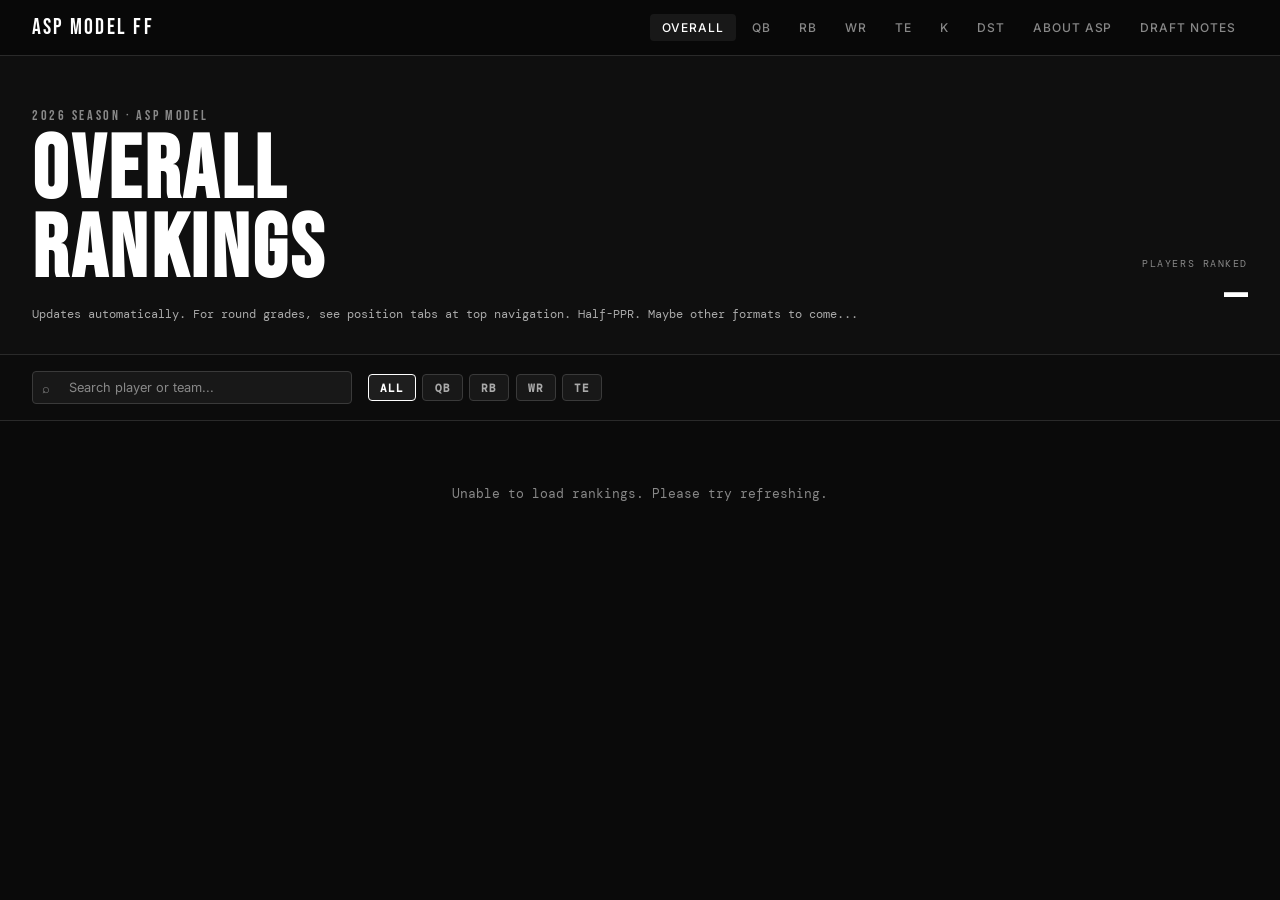
==== index.html @ c2175078 "Update index.html" ====
<!DOCTYPE html>
<html lang="en">
<head>
<meta charset="UTF-8">
<meta name="viewport" content="width=device-width, initial-scale=1.0">
<title>Overall Rankings - ASP Model FF</title>
<link href="https://fonts.googleapis.com/css2?family=Bebas+Neue&family=DM+Mono:wght@400;500&family=Inter:wght@300;400;500;600&display=swap" rel="stylesheet">
<style>
  :root {
    --bg: #0a0a0a; --surface: #181818; --border: #2a2a2a; --border-bright: #3a3a3a;
    --text: #f0f0f0; --muted: #888888; --accent: #ffffff; --accent-dim: #cccccc;
    --rank-col: #141414; --row-hover: #181818; --header-bg: #111111;
  }
  * { margin: 0; padding: 0; box-sizing: border-box; }
  body { background: var(--bg); color: var(--text); font-family: 'Inter', sans-serif; min-height: 100vh; }
  nav { display: flex; align-items: center; justify-content: space-between; padding: 0 2rem; height: 56px; border-bottom: 1px solid var(--border); background: #080808; position: sticky; top: 0; z-index: 100; }
  .nav-brand { font-family: 'Bebas Neue', sans-serif; font-size: 1.4rem; letter-spacing: 0.1em; color: var(--accent); text-decoration: none; }
  .nav-links { display: flex; gap: 0.25rem; }
  .nav-links a { color: var(--muted); text-decoration: none; font-size: 0.75rem; font-weight: 500; letter-spacing: 0.08em; text-transform: uppercase; padding: 0.4rem 0.75rem; border-radius: 4px; transition: color 0.15s, background 0.15s; }
  .nav-links a:hover { color: var(--text); background: var(--surface); }
  .nav-links a.active { color: var(--accent); background: var(--surface); }
  .hero { padding: 3rem 2rem 2rem; border-bottom: 1px solid var(--border); display: flex; align-items: flex-end; justify-content: space-between; gap: 2rem; background: #0f0f0f; }
  .pos-badge { display: inline-block; font-family: 'Bebas Neue', sans-serif; font-size: 0.85rem; letter-spacing: 0.2em; color: var(--muted); margin-bottom: 0.5rem; }
  .hero h1 { font-family: 'Bebas Neue', sans-serif; font-size: clamp(3rem, 8vw, 5.5rem); letter-spacing: 0.04em; line-height: 0.9; color: var(--accent); }
  .hero-meta { font-size: 0.75rem; color: #aaaaaa; margin-top: 1rem; font-family: 'DM Mono', monospace; }
  .hero-right { text-align: right; }
  .asp-label { font-size: 0.65rem; letter-spacing: 0.15em; text-transform: uppercase; color: var(--muted); font-family: 'DM Mono', monospace; margin-bottom: 0.25rem; }
  .player-count { font-family: 'Bebas Neue', sans-serif; font-size: 3rem; color: var(--accent); line-height: 1; }
  .controls { padding: 1rem 2rem; border-bottom: 1px solid var(--border); display: flex; gap: 1rem; align-items: center; flex-wrap: wrap; background: #0c0c0c; }
  .search-wrap { position: relative; flex: 1; max-width: 320px; }
  .search-wrap input { width: 100%; background: var(--surface); border: 1px solid var(--border-bright); color: var(--text); padding: 0.5rem 0.75rem 0.5rem 2.25rem; border-radius: 4px; font-family: 'Inter', sans-serif; font-size: 0.8rem; outline: none; transition: border-color 0.15s; }
  .search-wrap input:focus { border-color: #666; }
  .search-wrap input::placeholder { color: var(--muted); }
  .search-icon { position: absolute; left: 0.65rem; top: 50%; transform: translateY(-50%); color: var(--muted); font-size: 0.8rem; }
  .pos-filters { display: flex; gap: 0.4rem; flex-wrap: wrap; }
  .pos-btn { background: var(--surface); border: 1px solid var(--border-bright); color: #aaa; padding: 0.35rem 0.7rem; border-radius: 4px; font-size: 0.7rem; font-weight: 600; letter-spacing: 0.08em; cursor: pointer; transition: all 0.15s; font-family: 'DM Mono', monospace; }
  .pos-btn:hover { color: var(--text); border-color: #666; }
  .pos-btn.active { color: var(--accent); border-color: var(--accent); background: #1e1e1e; }
  .last-updated { font-family: 'DM Mono', monospace; font-size: 0.7rem; color: var(--muted); margin-left: auto; }
  .table-wrap { overflow-x: auto; padding: 0 2rem 4rem; }
  table { width: 100%; border-collapse: collapse; margin-top: 1.5rem; font-size: 0.85rem; }
  thead tr { background: var(--header-bg); border-bottom: 1px solid var(--border-bright); }
  th { padding: 0.65rem 1rem; text-align: left; font-size: 0.65rem; font-weight: 600; letter-spacing: 0.12em; text-transform: uppercase; color: #999; white-space: nowrap; }
  th.sortable { cursor: pointer; user-select: none; transition: color 0.15s; }
  th.sortable:hover { color: var(--text); }
  th.sorted { color: var(--accent); }
  th:first-child { width: 56px; text-align: center; }
  tbody tr { border-bottom: 1px solid var(--border); transition: background 0.1s; animation: fadeIn 0.3s ease both; }
  tbody tr:hover { background: var(--row-hover); }
  tbody tr:nth-child(5n) { border-bottom: 1px solid var(--border-bright); }
  @keyframes fadeIn { from { opacity: 0; transform: translateY(4px); } to { opacity: 1; transform: translateY(0); } }
  td { padding: 0.75rem 1rem; color: var(--text); white-space: nowrap; }
  td:first-child { text-align: center; font-family: 'DM Mono', monospace; font-size: 0.75rem; color: #888; background: var(--rank-col); border-right: 1px solid var(--border); width: 56px; }
  .rank-1 td:first-child { color: #ffd700 !important; }
  .rank-2 td:first-child { color: #c0c0c0 !important; }
  .rank-3 td:first-child { color: #cd7f32 !important; }
  .player-name { font-weight: 500; color: var(--accent); }
  .team-badge { font-family: 'DM Mono', monospace; font-size: 0.77rem; font-weight: 600; background: #b0b0b0; padding: 0.2rem 0.5rem; border-radius: 3px; border: 1px solid var(--border-bright); }
  .pos-tag { font-family: 'DM Mono', monospace; font-size: 0.82rem; font-weight: 600; padding: 0.15rem 0.45rem; border-radius: 3px; border: 1px solid var(--border-bright); color: #ccc; background: #2a2a2a; }
  .asp-score { font-family: 'DM Mono', monospace; font-weight: 500; color: var(--accent); }
  .loading { display: flex; flex-direction: column; align-items: center; justify-content: center; padding: 6rem 2rem; gap: 1rem; color: var(--muted); }
  .spinner { width: 32px; height: 32px; border: 2px solid var(--border-bright); border-top-color: var(--accent); border-radius: 50%; animation: spin 0.8s linear infinite; }
  @keyframes spin { to { transform: rotate(360deg); } }
  .loading p { font-family: 'DM Mono', monospace; font-size: 0.75rem; letter-spacing: 0.1em; }
  .error-msg { padding: 4rem 2rem; text-align: center; color: var(--muted); font-family: 'DM Mono', monospace; font-size: 0.8rem; }
  .sort-arrow { margin-left: 4px; opacity: 0.4; }
  th.sorted .sort-arrow { opacity: 1; }
  .hamburger { display: none; flex-direction: column; gap: 5px; cursor: pointer; padding: 4px; background: none; border: none; }
  .hamburger span { display: block; width: 22px; height: 2px; background: #fff; border-radius: 2px; transition: all 0.2s; }
  .drawer { position: fixed; top: 0; right: -280px; width: 280px; height: 100vh; background: #0a0a0a; border-left: 1px solid #2a2a2a; z-index: 200; transition: right 0.3s ease; padding: 5rem 2rem 2rem; display: flex; flex-direction: column; gap: 0.5rem; }
  .drawer a { color: #888; text-decoration: none; font-size: 0.9rem; font-weight: 500; letter-spacing: 0.08em; text-transform: uppercase; padding: 0.75rem 0; border-bottom: 1px solid #1a1a1a; transition: color 0.15s; }
  .drawer a:hover, .drawer a.active { color: #fff; }
  .drawer-overlay { display: none; position: fixed; inset: 0; background: rgba(0,0,0,0.6); z-index: 199; }
  .drawer-open .drawer { right: 0; }
  .drawer-open .drawer-overlay { display: block; }
  .modal-overlay { display: none; position: fixed; inset: 0; background: rgba(0,0,0,0.7); z-index: 300; align-items: center; justify-content: center; padding: 1rem; }
  .modal-overlay.open { display: flex; }
  .modal { background: #363636; border: 1px solid #3a3a3a; border-radius: 8px; padding: 2rem; max-width: 480px; width: 100%; position: relative; animation: fadeIn 0.2s ease; }
  .modal-close { position: absolute; top: 1rem; right: 1rem; background: none; border: none; color: #888; font-size: 1.2rem; cursor: pointer; line-height: 1; }
  .modal-close:hover { color: #fff; }
  .modal-pos { font-family: 'Bebas Neue', sans-serif; font-size: 0.8rem; letter-spacing: 0.2em; color: #888; margin-bottom: 0.25rem; }
  .modal-name { font-family: 'Bebas Neue', sans-serif; font-size: 2.2rem; color: #fff; line-height: 1; margin-bottom: 1.25rem; }
  .modal-stats { display: flex; gap: 2.5rem; margin-bottom: 1.25rem; padding-bottom: 1.25rem; border-bottom: 1px solid #2a2a2a; }
  .modal-stat { display: flex; flex-direction: column; gap: 0.25rem; }
  .modal-stat-label { font-family: 'DM Mono', monospace; font-size: 0.68rem; letter-spacing: 0.15em; text-transform: uppercase; color: #666; }
  .modal-stat-value { font-family: 'DM Mono', monospace; font-size: 1rem; font-weight: 500; color: #fff; }
  .modal-notes { font-size: 0.88rem; line-height: 1.7; color: #bbb; }
  .modal-no-notes { font-family: 'DM Mono', monospace; font-size: 0.78rem; color: #555; font-style: italic; }
  @media (max-width: 600px) {
    nav { padding: 0 1rem; }
    .nav-links { display: none; }
    .hamburger { display: flex; }
    .hero { padding: 2rem 1rem 1.5rem; }
    .controls { padding: 0.75rem 1rem; }
    .table-wrap { padding: 0 0 3rem; }
  }
</style>
</head>
<body>

<nav>
  <a class="nav-brand" href="index.html">ASP Model FF</a>
  <div class="nav-links">
    <a href="index.html" class="active">Overall</a>
    <a href="qb.html">QB</a>
    <a href="rb.html">RB</a>
    <a href="wr.html">WR</a>
    <a href="te.html">TE</a>
    <a href="k.html">K</a>
    <a href="dst.html">DST</a>
    <a href="about.html">About ASP</a>
    <a href="draft-notes.html">Draft Notes</a>
  </div>
  <button class="hamburger" onclick="toggleDrawer()">
    <span></span><span></span><span></span>
  </button>
  <div class="drawer-overlay" onclick="toggleDrawer()"></div>
  <div class="drawer">
    <a href="index.html" class="active">Overall</a>
    <a href="qb.html">QB</a>
    <a href="rb.html">RB</a>
    <a href="wr.html">WR</a>
    <a href="te.html">TE</a>
    <a href="k.html">K</a>
    <a href="dst.html">DST</a>
    <a href="about.html">About ASP</a>
    <a href="draft-notes.html">Draft Notes</a>
  </div>
</nav>

<div class="hero">
  <div class="hero-left">
    <div class="pos-badge">2026 Season · ASP Model</div>
    <h1>Overall<br>Rankings</h1>
    <div class="hero-meta">Updates automatically. For round grades, see position tabs at top navigation. Half-PPR. Maybe other formats to come...</div>
  </div>
  <div class="hero-right">
    <div class="asp-label">Players Ranked</div>
    <div class="player-count" id="player-count">—</div>
  </div>
</div>

<div class="controls">
  <div class="search-wrap">
    <span class="search-icon">⌕</span>
    <input type="text" id="search" placeholder="Search player or team..." oninput="filterTable()">
  </div>
  <div class="pos-filters">
    <button class="pos-btn active" onclick="filterPos('ALL', this)">ALL</button>
    <button class="pos-btn" onclick="filterPos('QB', this)">QB</button>
    <button class="pos-btn" onclick="filterPos('RB', this)">RB</button>
    <button class="pos-btn" onclick="filterPos('WR', this)">WR</button>
    <button class="pos-btn" onclick="filterPos('TE', this)">TE</button>
  </div>
  <div class="last-updated" id="last-updated"></div>
</div>

<div class="table-wrap">
  <div class="loading" id="loading">
    <div class="spinner"></div>
    <p>Fetching rankings...</p>
  </div>
  <table id="rankings-table" style="display:none">
    <thead>
      <tr>
        <th>Rank</th>
        <th>Player</th>
        <th>Team</th>
        <th>Pos</th>
        <th class="sortable sorted" id="asp-header">ASP v2 <span class="sort-arrow">↓</span></th>
      </tr>
    </thead>
    <tbody id="table-body"></tbody>
  </table>
  <div class="error-msg" id="error-msg" style="display:none">Unable to load rankings. Please try refreshing.</div>
</div>

<div class="modal-overlay" id="modal-overlay" onclick="closeModal(event)">
  <div class="modal">
    <button class="modal-close" onclick="closeModalDirect()">✕</button>
    <div class="modal-pos" id="modal-pos"></div>
    <div class="modal-name" id="modal-name"></div>
    <div class="modal-stats" id="modal-stats"></div>
    <div id="modal-notes"></div>
  </div>
</div>

<script>
const SHEET_URL = 'https://docs.google.com/spreadsheets/d/e/2PACX-1vRR7MWIjXK8ZMZBUZScwDM3nmNX2OtFPbQ1Oe72qAsC2uisQG5TA2nb40jkvIcaiiIEM-EnLx_WGNPl/pub?gid=255609940&single=true&output=csv';

const TEAM_COLORS = {
  ARI:'#97233f',ATL:'#a71930',BAL:'#241773',BUF:'#00338d',CAR:'#0085ca',
  CHI:'#c83803',CIN:'#fb4f14',CLE:'#ff3c00',DAL:'#003594',DEN:'#fb4f14',
  DET:'#0076b6',GB:'#203731',HOU:'#03202f',IND:'#002c5f',JAX:'#006778',
  KC:'#e31837',LAC:'#0080c6',LAR:'#003594',LV:'#000000',MIA:'#008e97',
  MIN:'#4f2683',NE:'#c60c30',NO:'#D9D982',NYG:'#0b2265',NYJ:'#125740',
  PHI:'#004c54',PIT:'#ffb612',SEA:'#29FF00',SF:'#aa0000',TB:'#d50a0a',
  TEN:'#4b92db',WSH:'#773141',
};

const TEAM_NAMES = {
  ARI:'Arizona\nCardinals',ATL:'Atlanta\nFalcons',BAL:'Baltimore\nRavens',
  BUF:'Buffalo\nBills',CAR:'Carolina\nPanthers',CHI:'Chicago\nBears',
  CIN:'Cincinnati\nBengals',CLE:'Cleveland\nBrowns',DAL:'Dallas\nCowboys',
  DEN:'Denver\nBroncos',DET:'Detroit\nLions',GB:'Green Bay\nPackers',
  HOU:'Houston\nTexans',IND:'Indianapolis\nColts',JAX:'Jacksonville\nJaguars',
  KC:'Kansas City\nChiefs',LAC:'LA\nChargers',LAR:'LA\nRams',
  LV:'Las Vegas\nRaiders',MIA:'Miami\nDolphins',MIN:'Minnesota\nVikings',
  NE:'New England\nPatriots',NO:'New Orleans\nSaints',NYG:'New York\nGiants',
  NYJ:'New York\nJets',PHI:'Philadelphia\nEagles',PIT:'Pittsburgh\nSteelers',
  SEA:'Seattle\nSeahawks',SF:'San Francisco\n49ers',TB:'Tampa Bay\nBuccaneers',
  TEN:'Tennessee\nTitans',WSH:'Washington\nCommanders',
};

let allRows = [];
let sortAsc = false;
let activePosFilter = 'ALL';

function parseCSV(text) {
  return text.trim().split('\n').map(line => {
    const cols = []; let cur = ''; let inQ = false;
    for (let i = 0; i < line.length; i++) {
      if (line[i] === '"') { inQ = !inQ; }
      else if (line[i] === ',' && !inQ) { cols.push(cur.trim()); cur = ''; }
      else { cur += line[i]; }
    }
    cols.push(cur.trim()); return cols;
  });
}

function teamColor(abbr) { return TEAM_COLORS[abbr] || '#bbbbbb'; }

async function loadData() {
  try {
    const res = await fetch(SHEET_URL);
    if (!res.ok) throw new Error('fetch failed');
    const text = await res.text();
    const rows = parseCSV(text);
    allRows = rows.slice(1).filter(r => r[0] && r[0].trim());
    document.getElementById('loading').style.display = 'none';
    document.getElementById('rankings-table').style.display = 'table';
    document.getElementById('player-count').textContent = allRows.length;
    const masterCSV = await fetch('https://docs.google.com/spreadsheets/d/e/2PACX-1vRR7MWIjXK8ZMZBUZScwDM3nmNX2OtFPbQ1Oe72qAsC2uisQG5TA2nb40jkvIcaiiIEM-EnLx_WGNPl/pub?gid=255609940&single=true&output=csv');
    const masterText = await masterCSV.text();
    const masterRows = parseCSV(masterText);
    const rawDate = masterRows[2] && masterRows[2][9] ? masterRows[2][9] : '';
    const dateObj = rawDate ? new Date(rawDate) : null;
    const formatted = dateObj ? dateObj.toLocaleDateString('en-US',{month:'long',day:'numeric',year:'numeric'}) : '';
    document.getElementById('last-updated').textContent = formatted ? 'Updated: ' + formatted : '';
    renderTable(getFiltered());
  } catch(e) {
    document.getElementById('loading').style.display = 'none';
    document.getElementById('error-msg').style.display = 'block';
  }
}

function getFiltered() {
  const q = document.getElementById('search').value.toLowerCase();
  return allRows.filter(r => {
    const pos = (r[2] || '').toUpperCase();
    const posMatch = activePosFilter === 'ALL' || pos === activePosFilter || pos.startsWith(activePosFilter);
    const searchMatch = !q || r.some(v => v.toLowerCase().includes(q));
    return posMatch && searchMatch;
  });
}

function renderTable(rows) {
  const tbody = document.getElementById('table-body');
  tbody.innerHTML = '';
  rows.forEach((vals, i) => {
    const tr = document.createElement('tr');
    tr.style.cursor = 'pointer';
    tr.addEventListener('click', () => openModal(vals));
    tr.className = i === 0 ? 'rank-1' : i === 1 ? 'rank-2' : i === 2 ? 'rank-3' : '';
    tr.style.animationDelay = Math.min(i * 0.015, 0.4) + 's';
    const asp = parseFloat(vals[3]);
    const team = (vals[1] || '').trim();
    tr.innerHTML = `
      <td>${i + 1}</td>
      <td><span class="player-name">${vals[0] || '—'}</span></td>
      <td><span class="team-badge" style="color:${teamColor(team)}">${team || '—'}</span></td>
      <td><span class="pos-tag">${vals[2] || '—'}</span></td>
      <td><span class="asp-score">${!isNaN(asp) ? asp.toFixed(2) : '—'}</span></td>
    `;
    tbody.appendChild(tr);
  });
}

function filterTable() { renderTable(getFiltered()); }

function filterPos(pos, btn) {
  activePosFilter = pos;
  document.querySelectorAll('.pos-btn').forEach(b => b.classList.remove('active'));
  btn.classList.add('active');
  renderTable(getFiltered());
}

document.getElementById('asp-header').addEventListener('click', () => {
  sortAsc = !sortAsc;
  const arrow = document.querySelector('#asp-header .sort-arrow');
  arrow.textContent = sortAsc ? '↑' : '↓';
  allRows.sort((a, b) => {
    const an = parseFloat(a[3]), bn = parseFloat(b[3]);
    if (!isNaN(an) && !isNaN(bn)) return sortAsc ? an - bn : bn - an;
    return 0;
  });
  renderTable(getFiltered());
});

loadData();
  function toggleDrawer() { document.body.classList.toggle('drawer-open'); }

function openModal(vals) {
  const tc = teamColor((vals[1] || '').trim());
  document.getElementById('modal-pos').textContent = '2026 Season';
  document.getElementById('modal-name').textContent = vals[0] || '—';
  document.getElementById('modal-stats').innerHTML = `
    <div class="modal-stat">
      <span class="modal-stat-label">Team</span>
      <span class="modal-stat-value" style="color:#ffffff; white-space:pre-line; line-height:1.3">${TEAM_NAMES[vals[1].trim()] || vals[1] || '—'}</span>
    </div>
    <div class="modal-stat">
      <span class="modal-stat-label">Position</span>
      <span class="modal-stat-value">${vals[2] || '—'}</span>
    </div>
    <div class="modal-stat">
      <span class="modal-stat-label">ASP v2</span>
      <span class="modal-stat-value">${parseFloat(vals[3]).toFixed(2) || '—'}</span>
    </div>
  `;
  const notes = vals[4] ? vals[4].trim() : '';
  document.getElementById('modal-notes').innerHTML = notes
    ? `<p class="modal-notes">${notes}</p>`
    : `<p class="modal-no-notes">No notes yet.</p>`;
  document.getElementById('modal-overlay').classList.add('open');
}

function closeModal(e) { if (e.target === document.getElementById('modal-overlay')) closeModalDirect(); }
function closeModalDirect() { document.getElementById('modal-overlay').classList.remove('open'); }
  
</script>
</body>
</html>
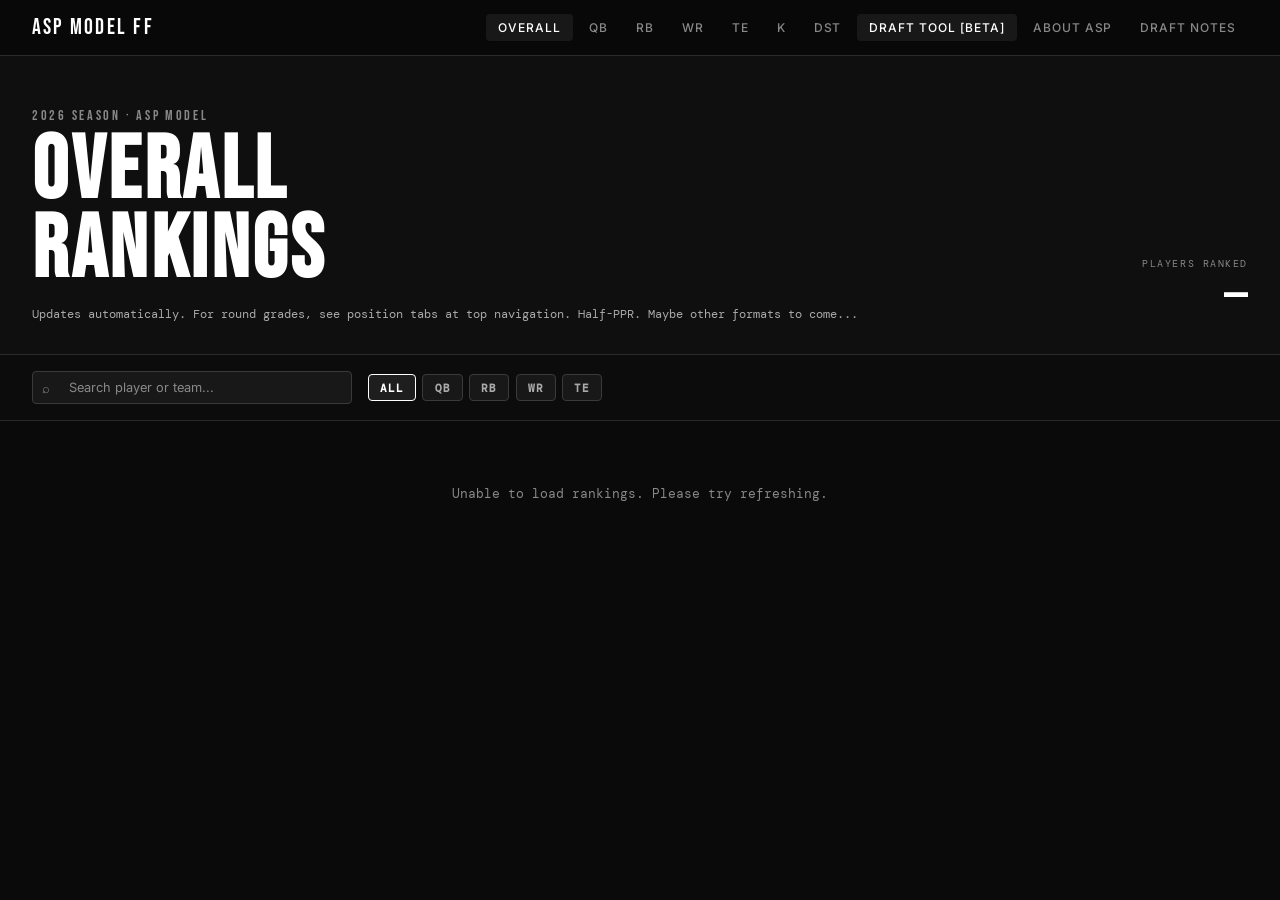
==== commit 2ced0bee: "Update index.html" ====
--- a/index.html
+++ b/index.html
@@ -1,6 +1,15 @@
 <!DOCTYPE html>
 <html lang="en">
 <head>
+  <!-- Google tag (gtag.js) -->
+<script async src="https://www.googletagmanager.com/gtag/js?id=G-QEQFCL7ZJY"></script>
+<script>
+  window.dataLayer = window.dataLayer || [];
+  function gtag(){dataLayer.push(arguments);}
+  gtag('js', new Date());
+
+  gtag('config', 'G-QEQFCL7ZJY');
+</script>
 <meta charset="UTF-8">
 <meta name="viewport" content="width=device-width, initial-scale=1.0">
 <title>Overall Rankings - ASP Model FF</title>
@@ -108,6 +117,7 @@
     <a href="te.html">TE</a>
     <a href="k.html">K</a>
     <a href="dst.html">DST</a>
+    <a href="draft.html" class="active">Draft Tool [BETA]</a>
     <a href="about.html">About ASP</a>
     <a href="draft-notes.html">Draft Notes</a>
   </div>
@@ -123,6 +133,7 @@
     <a href="te.html">TE</a>
     <a href="k.html">K</a>
     <a href="dst.html">DST</a>
+    <a href="draft.html" class="active">Draft Tool [BETA]</a>
     <a href="about.html">About ASP</a>
     <a href="draft-notes.html">Draft Notes</a>
   </div>
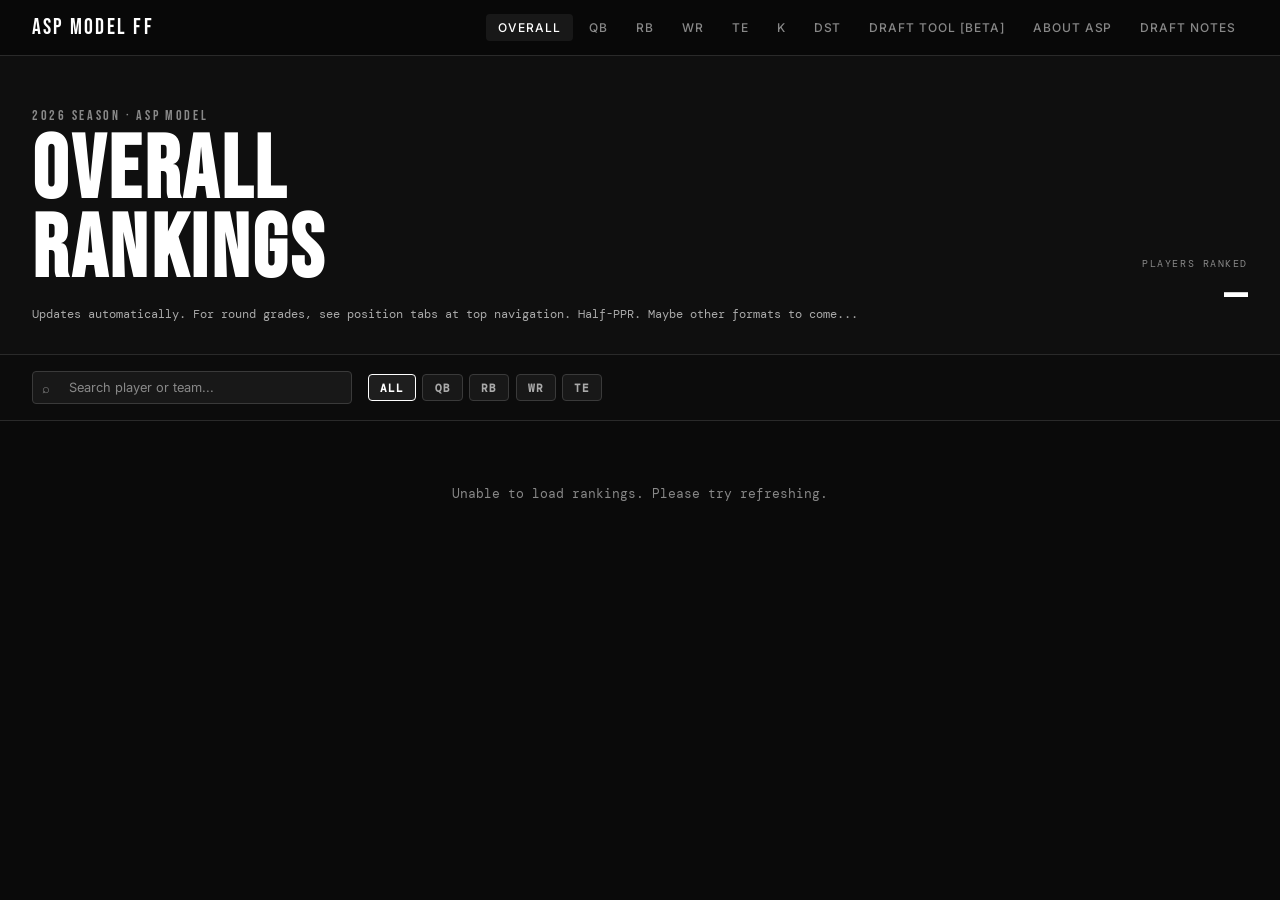
==== commit 17901f15: "Update index.html" ====
--- a/index.html
+++ b/index.html
@@ -117,7 +117,7 @@
     <a href="te.html">TE</a>
     <a href="k.html">K</a>
     <a href="dst.html">DST</a>
-    <a href="draft.html" class="active">Draft Tool [BETA]</a>
+    <a href="draft.html">Draft Tool [BETA]</a>
     <a href="about.html">About ASP</a>
     <a href="draft-notes.html">Draft Notes</a>
   </div>
@@ -133,7 +133,7 @@
     <a href="te.html">TE</a>
     <a href="k.html">K</a>
     <a href="dst.html">DST</a>
-    <a href="draft.html" class="active">Draft Tool [BETA]</a>
+    <a href="draft.html">Draft Tool [BETA]</a>
     <a href="about.html">About ASP</a>
     <a href="draft-notes.html">Draft Notes</a>
   </div>
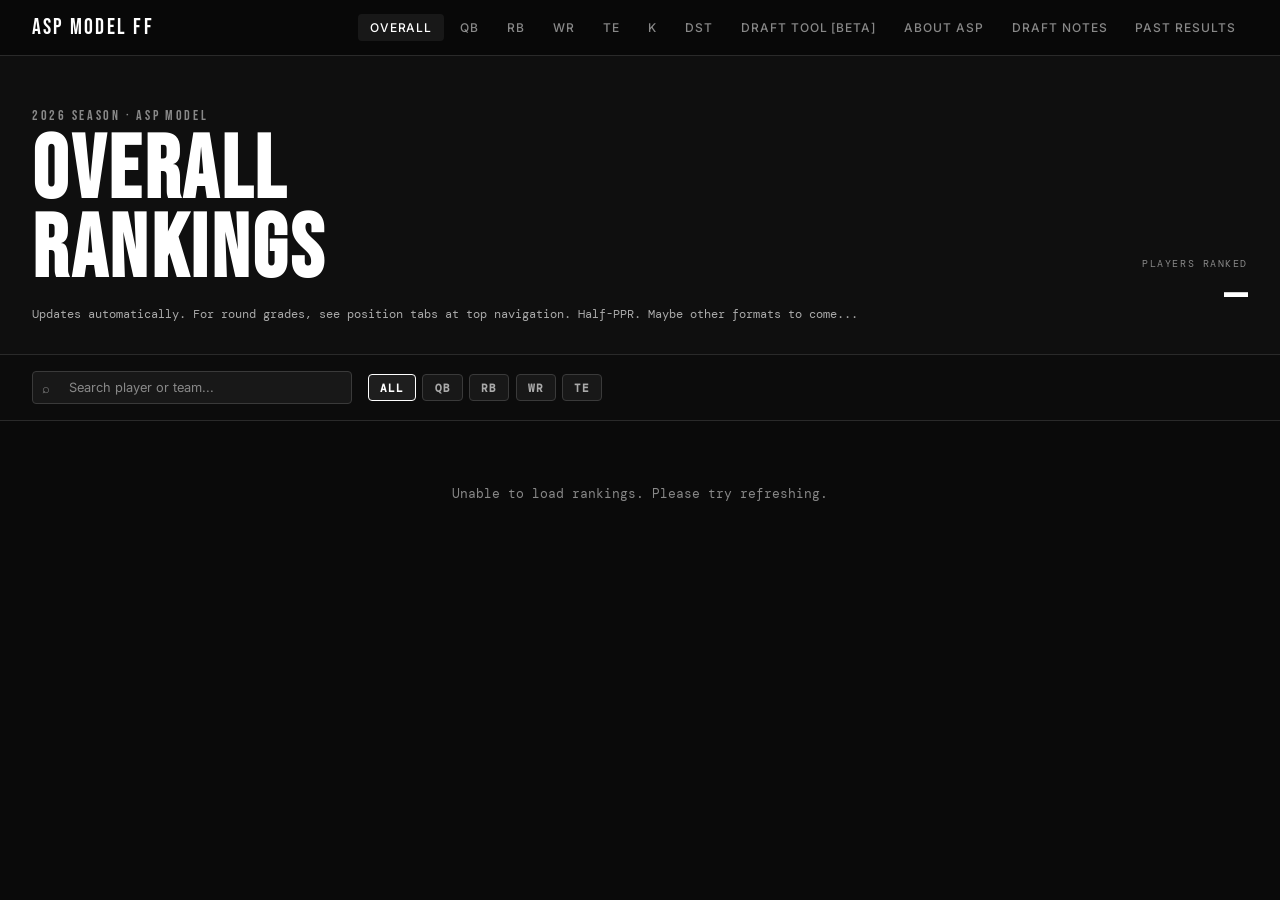
==== commit f64fb6ae: "Update index.html" ====
--- a/index.html
+++ b/index.html
@@ -120,6 +120,7 @@
     <a href="draft.html">Draft Tool [BETA]</a>
     <a href="about.html">About ASP</a>
     <a href="draft-notes.html">Draft Notes</a>
+    <a href="years-past.html">Past Results</a>
   </div>
   <button class="hamburger" onclick="toggleDrawer()">
     <span></span><span></span><span></span>
@@ -136,6 +137,7 @@
     <a href="draft.html">Draft Tool [BETA]</a>
     <a href="about.html">About ASP</a>
     <a href="draft-notes.html">Draft Notes</a>
+    <a href="years-past.html">Past Results</a>
   </div>
 </nav>
 
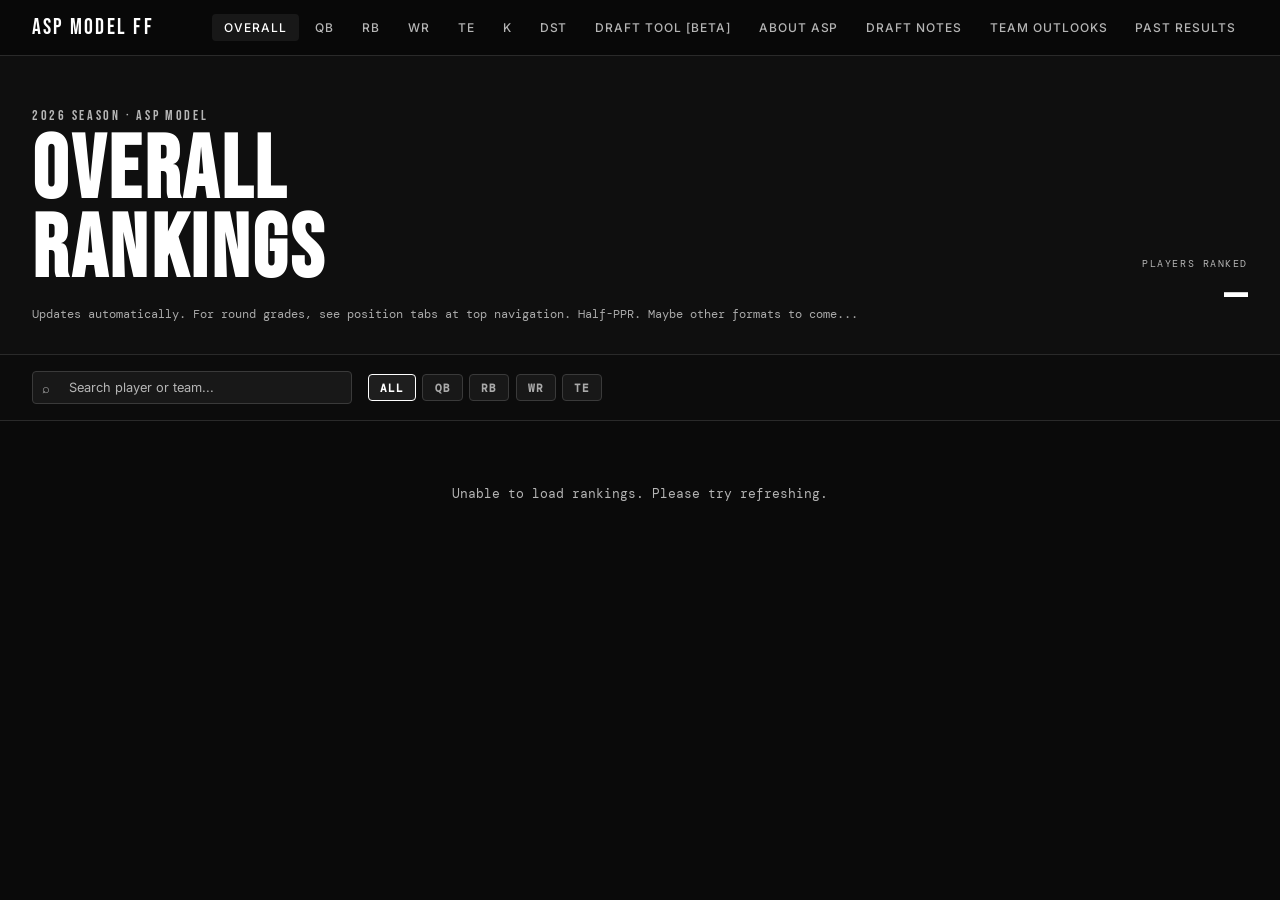
==== commit d534677d: "Update index.html" ====
--- a/index.html
+++ b/index.html
@@ -14,96 +14,10 @@
 <meta name="viewport" content="width=device-width, initial-scale=1.0">
 <title>Overall Rankings - ASP Model FF</title>
 <link href="https://fonts.googleapis.com/css2?family=Bebas+Neue&family=DM+Mono:wght@400;500&family=Inter:wght@300;400;500;600&display=swap" rel="stylesheet">
-<style>
-  :root {
-    --bg: #0a0a0a; --surface: #181818; --border: #2a2a2a; --border-bright: #3a3a3a;
-    --text: #f0f0f0; --muted: #888888; --accent: #ffffff; --accent-dim: #cccccc;
-    --rank-col: #141414; --row-hover: #181818; --header-bg: #111111;
-  }
-  * { margin: 0; padding: 0; box-sizing: border-box; }
-  body { background: var(--bg); color: var(--text); font-family: 'Inter', sans-serif; min-height: 100vh; }
-  nav { display: flex; align-items: center; justify-content: space-between; padding: 0 2rem; height: 56px; border-bottom: 1px solid var(--border); background: #080808; position: sticky; top: 0; z-index: 100; }
-  .nav-brand { font-family: 'Bebas Neue', sans-serif; font-size: 1.4rem; letter-spacing: 0.1em; color: var(--accent); text-decoration: none; }
-  .nav-links { display: flex; gap: 0.25rem; }
-  .nav-links a { color: var(--muted); text-decoration: none; font-size: 0.75rem; font-weight: 500; letter-spacing: 0.08em; text-transform: uppercase; padding: 0.4rem 0.75rem; border-radius: 4px; transition: color 0.15s, background 0.15s; }
-  .nav-links a:hover { color: var(--text); background: var(--surface); }
-  .nav-links a.active { color: var(--accent); background: var(--surface); }
-  .hero { padding: 3rem 2rem 2rem; border-bottom: 1px solid var(--border); display: flex; align-items: flex-end; justify-content: space-between; gap: 2rem; background: #0f0f0f; }
-  .pos-badge { display: inline-block; font-family: 'Bebas Neue', sans-serif; font-size: 0.85rem; letter-spacing: 0.2em; color: var(--muted); margin-bottom: 0.5rem; }
-  .hero h1 { font-family: 'Bebas Neue', sans-serif; font-size: clamp(3rem, 8vw, 5.5rem); letter-spacing: 0.04em; line-height: 0.9; color: var(--accent); }
-  .hero-meta { font-size: 0.75rem; color: #aaaaaa; margin-top: 1rem; font-family: 'DM Mono', monospace; }
-  .hero-right { text-align: right; }
-  .asp-label { font-size: 0.65rem; letter-spacing: 0.15em; text-transform: uppercase; color: var(--muted); font-family: 'DM Mono', monospace; margin-bottom: 0.25rem; }
-  .player-count { font-family: 'Bebas Neue', sans-serif; font-size: 3rem; color: var(--accent); line-height: 1; }
-  .controls { padding: 1rem 2rem; border-bottom: 1px solid var(--border); display: flex; gap: 1rem; align-items: center; flex-wrap: wrap; background: #0c0c0c; }
-  .search-wrap { position: relative; flex: 1; max-width: 320px; }
-  .search-wrap input { width: 100%; background: var(--surface); border: 1px solid var(--border-bright); color: var(--text); padding: 0.5rem 0.75rem 0.5rem 2.25rem; border-radius: 4px; font-family: 'Inter', sans-serif; font-size: 0.8rem; outline: none; transition: border-color 0.15s; }
-  .search-wrap input:focus { border-color: #666; }
-  .search-wrap input::placeholder { color: var(--muted); }
-  .search-icon { position: absolute; left: 0.65rem; top: 50%; transform: translateY(-50%); color: var(--muted); font-size: 0.8rem; }
-  .pos-filters { display: flex; gap: 0.4rem; flex-wrap: wrap; }
-  .pos-btn { background: var(--surface); border: 1px solid var(--border-bright); color: #aaa; padding: 0.35rem 0.7rem; border-radius: 4px; font-size: 0.7rem; font-weight: 600; letter-spacing: 0.08em; cursor: pointer; transition: all 0.15s; font-family: 'DM Mono', monospace; }
-  .pos-btn:hover { color: var(--text); border-color: #666; }
-  .pos-btn.active { color: var(--accent); border-color: var(--accent); background: #1e1e1e; }
-  .last-updated { font-family: 'DM Mono', monospace; font-size: 0.7rem; color: var(--muted); margin-left: auto; }
-  .table-wrap { overflow-x: auto; padding: 0 2rem 4rem; }
-  table { width: 100%; border-collapse: collapse; margin-top: 1.5rem; font-size: 0.85rem; }
-  thead tr { background: var(--header-bg); border-bottom: 1px solid var(--border-bright); }
-  th { padding: 0.65rem 1rem; text-align: left; font-size: 0.65rem; font-weight: 600; letter-spacing: 0.12em; text-transform: uppercase; color: #999; white-space: nowrap; }
-  th.sortable { cursor: pointer; user-select: none; transition: color 0.15s; }
-  th.sortable:hover { color: var(--text); }
-  th.sorted { color: var(--accent); }
-  th:first-child { width: 56px; text-align: center; }
-  tbody tr { border-bottom: 1px solid var(--border); transition: background 0.1s; animation: fadeIn 0.3s ease both; }
-  tbody tr:hover { background: var(--row-hover); }
-  tbody tr:nth-child(5n) { border-bottom: 1px solid var(--border-bright); }
-  @keyframes fadeIn { from { opacity: 0; transform: translateY(4px); } to { opacity: 1; transform: translateY(0); } }
-  td { padding: 0.75rem 1rem; color: var(--text); white-space: nowrap; }
-  td:first-child { text-align: center; font-family: 'DM Mono', monospace; font-size: 0.75rem; color: #888; background: var(--rank-col); border-right: 1px solid var(--border); width: 56px; }
-  .rank-1 td:first-child { color: #ffd700 !important; }
-  .rank-2 td:first-child { color: #c0c0c0 !important; }
-  .rank-3 td:first-child { color: #cd7f32 !important; }
-  .player-name { font-weight: 500; color: var(--accent); }
-  .team-badge { font-family: 'DM Mono', monospace; font-size: 0.77rem; font-weight: 600; background: #b0b0b0; padding: 0.2rem 0.5rem; border-radius: 3px; border: 1px solid var(--border-bright); }
-  .pos-tag { font-family: 'DM Mono', monospace; font-size: 0.82rem; font-weight: 600; padding: 0.15rem 0.45rem; border-radius: 3px; border: 1px solid var(--border-bright); color: #ccc; background: #2a2a2a; }
-  .asp-score { font-family: 'DM Mono', monospace; font-weight: 500; color: var(--accent); }
-  .loading { display: flex; flex-direction: column; align-items: center; justify-content: center; padding: 6rem 2rem; gap: 1rem; color: var(--muted); }
-  .spinner { width: 32px; height: 32px; border: 2px solid var(--border-bright); border-top-color: var(--accent); border-radius: 50%; animation: spin 0.8s linear infinite; }
-  @keyframes spin { to { transform: rotate(360deg); } }
-  .loading p { font-family: 'DM Mono', monospace; font-size: 0.75rem; letter-spacing: 0.1em; }
-  .error-msg { padding: 4rem 2rem; text-align: center; color: var(--muted); font-family: 'DM Mono', monospace; font-size: 0.8rem; }
-  .sort-arrow { margin-left: 4px; opacity: 0.4; }
-  th.sorted .sort-arrow { opacity: 1; }
-  .hamburger { display: none; flex-direction: column; gap: 5px; cursor: pointer; padding: 4px; background: none; border: none; }
-  .hamburger span { display: block; width: 22px; height: 2px; background: #fff; border-radius: 2px; transition: all 0.2s; }
-  .drawer { position: fixed; top: 0; right: -280px; width: 280px; height: 100vh; background: #0a0a0a; border-left: 1px solid #2a2a2a; z-index: 200; transition: right 0.3s ease; padding: 5rem 2rem 2rem; display: flex; flex-direction: column; gap: 0.5rem; }
-  .drawer a { color: #888; text-decoration: none; font-size: 0.9rem; font-weight: 500; letter-spacing: 0.08em; text-transform: uppercase; padding: 0.75rem 0; border-bottom: 1px solid #1a1a1a; transition: color 0.15s; }
-  .drawer a:hover, .drawer a.active { color: #fff; }
-  .drawer-overlay { display: none; position: fixed; inset: 0; background: rgba(0,0,0,0.6); z-index: 199; }
-  .drawer-open .drawer { right: 0; }
-  .drawer-open .drawer-overlay { display: block; }
-  .modal-overlay { display: none; position: fixed; inset: 0; background: rgba(0,0,0,0.7); z-index: 300; align-items: center; justify-content: center; padding: 1rem; }
-  .modal-overlay.open { display: flex; }
-  .modal { background: #363636; border: 1px solid #3a3a3a; border-radius: 8px; padding: 2rem; max-width: 480px; width: 100%; position: relative; animation: fadeIn 0.2s ease; }
-  .modal-close { position: absolute; top: 1rem; right: 1rem; background: none; border: none; color: #888; font-size: 1.2rem; cursor: pointer; line-height: 1; }
-  .modal-close:hover { color: #fff; }
-  .modal-pos { font-family: 'Bebas Neue', sans-serif; font-size: 0.8rem; letter-spacing: 0.2em; color: #888; margin-bottom: 0.25rem; }
-  .modal-name { font-family: 'Bebas Neue', sans-serif; font-size: 2.2rem; color: #fff; line-height: 1; margin-bottom: 1.25rem; }
-  .modal-stats { display: flex; gap: 2.5rem; margin-bottom: 1.25rem; padding-bottom: 1.25rem; border-bottom: 1px solid #2a2a2a; }
-  .modal-stat { display: flex; flex-direction: column; gap: 0.25rem; }
-  .modal-stat-label { font-family: 'DM Mono', monospace; font-size: 0.68rem; letter-spacing: 0.15em; text-transform: uppercase; color: #666; }
-  .modal-stat-value { font-family: 'DM Mono', monospace; font-size: 1rem; font-weight: 500; color: #fff; }
-  .modal-notes { font-size: 0.88rem; line-height: 1.7; color: #bbb; }
-  .modal-no-notes { font-family: 'DM Mono', monospace; font-size: 0.78rem; color: #555; font-style: italic; }
-  @media (max-width: 600px) {
-    nav { padding: 0 1rem; }
-    .nav-links { display: none; }
-    .hamburger { display: flex; }
-    .hero { padding: 2rem 1rem 1.5rem; }
-    .controls { padding: 0.75rem 1rem; }
-    .table-wrap { padding: 0 0 3rem; }
-  }
-</style>
+
+<link href="https://fonts.googleapis.com/css2?family=Bebas+Neue&family=DM+Mono:wght@400;500&family=Inter:wght@300;400;500;600&display=swap" rel="stylesheet">
+<link rel="stylesheet" href="styles.css">
+  
 </head>
 <body>
 
@@ -120,6 +34,7 @@
     <a href="draft.html">Draft Tool [BETA]</a>
     <a href="about.html">About ASP</a>
     <a href="draft-notes.html">Draft Notes</a>
+    <a href="team-outlooks.html">Team Outlooks</a>
     <a href="years-past.html">Past Results</a>
   </div>
   <button class="hamburger" onclick="toggleDrawer()">
@@ -137,6 +52,7 @@
     <a href="draft.html">Draft Tool [BETA]</a>
     <a href="about.html">About ASP</a>
     <a href="draft-notes.html">Draft Notes</a>
+    <a href="team-outlooks.html">Team Outlooks</a>
     <a href="years-past.html">Past Results</a>
   </div>
 </nav>
--- a/styles.css
+++ b/styles.css
@@ -0,0 +1,376 @@
+/* ============================================================
+   ASP MODEL FF — styles.css
+   Shared stylesheet for all pages.
+
+   Usage: <link rel="stylesheet" href="styles.css">
+   Keep only page-specific CSS in a <style> tag on each page.
+   ============================================================ */
+
+/* GOOGLE FONTS — load this link tag on every page:
+   <link href="https://fonts.googleapis.com/css2?family=Bebas+Neue&family=DM+Mono:wght@400;500&family=Inter:wght@300;400;500;600&display=swap" rel="stylesheet">
+*/
+
+/* ── ROOT VARIABLES ───────────────────────────────────────── */
+:root {
+  --bg:           #0a0a0a;
+  --surface:      #181818;
+  --border:       #2a2a2a;
+  --border-bright:#3a3a3a;
+  --text:         #f0f0f0;
+  --muted:        #B5B5B5;
+  --accent:       #ffffff;
+  --accent-dim:   #cccccc;
+  --rank-col:     #141414;
+  --row-hover:    #181818;
+  --header-bg:    #111111;
+}
+
+/* ── RESET ────────────────────────────────────────────────── */
+* { margin: 0; padding: 0; box-sizing: border-box; }
+body { background: var(--bg); color: var(--text); font-family: 'Inter', sans-serif; min-height: 100vh; }
+
+/* ── SCROLLBAR ────────────────────────────────────────────── */
+::-webkit-scrollbar { width: 4px; }
+::-webkit-scrollbar-track { background: transparent; }
+::-webkit-scrollbar-thumb { background: #333; border-radius: 2px; }
+
+/* ══════════════════════════════════════════════════════════
+   NAV
+═══════════════════════════════════════════════════════════ */
+nav {
+  display: flex; align-items: center; justify-content: space-between;
+  padding: 0 2rem; height: 56px;
+  border-bottom: 1px solid var(--border);
+  background: #080808; position: sticky; top: 0; z-index: 100;
+}
+.nav-brand {
+  font-family: 'Bebas Neue', sans-serif; font-size: 1.4rem;
+  letter-spacing: 0.1em; color: var(--accent); text-decoration: none;
+}
+.nav-links { display: flex; gap: 0.25rem; }
+.nav-links a {
+  color: var(--muted); text-decoration: none; font-size: 0.75rem;
+  font-weight: 500; letter-spacing: 0.08em; text-transform: uppercase;
+  padding: 0.4rem 0.75rem; border-radius: 4px;
+  transition: color 0.15s, background 0.15s;
+}
+.nav-links a:hover { color: var(--text); background: var(--surface); }
+.nav-links a.active { color: var(--accent); background: var(--surface); }
+
+/* Hamburger */
+.hamburger {
+  display: none; flex-direction: column; gap: 5px;
+  cursor: pointer; padding: 4px; background: none; border: none;
+}
+.hamburger span {
+  display: block; width: 22px; height: 2px;
+  background: #fff; border-radius: 2px; transition: all 0.2s;
+}
+
+/* Drawer */
+.drawer {
+  position: fixed; top: 0; right: -280px; width: 280px; height: 100vh;
+  background: #0a0a0a; border-left: 1px solid #2a2a2a; z-index: 200;
+  transition: right 0.3s ease; padding: 5rem 2rem 2rem;
+  display: flex; flex-direction: column; gap: 0.5rem;
+}
+.drawer a {
+  color: #888; text-decoration: none; font-size: 0.9rem; font-weight: 500;
+  letter-spacing: 0.08em; text-transform: uppercase; padding: 0.75rem 0;
+  border-bottom: 1px solid #1a1a1a; transition: color 0.15s;
+}
+.drawer a:hover, .drawer a.active { color: #fff; }
+.drawer-overlay {
+  display: none; position: fixed; inset: 0;
+  background: rgba(0,0,0,0.6); z-index: 199;
+}
+.drawer-open .drawer { right: 0; }
+.drawer-open .drawer-overlay { display: block; }
+
+/* ══════════════════════════════════════════════════════════
+   HERO
+═══════════════════════════════════════════════════════════ */
+.hero {
+  padding: 3rem 2rem 2rem; border-bottom: 1px solid var(--border);
+  background: #0f0f0f; display: flex; align-items: flex-end;
+  justify-content: space-between; gap: 2rem;
+}
+.hero-left { flex: 1; }
+.hero-right { text-align: right; flex-shrink: 0; }
+.pos-badge {
+  display: inline-block; font-family: 'Bebas Neue', sans-serif;
+  font-size: 0.85rem; letter-spacing: 0.2em;
+  color: var(--muted); margin-bottom: 0.5rem;
+}
+.hero h1 {
+  font-family: 'Bebas Neue', sans-serif;
+  font-size: clamp(3rem, 8vw, 5.5rem);
+  letter-spacing: 0.04em; line-height: 0.9; color: var(--accent);
+}
+.hero-meta {
+  font-size: 0.75rem; color: #aaaaaa;
+  margin-top: 1rem; font-family: 'DM Mono', monospace;
+}
+
+/* Hero right — player/team count */
+.asp-label,
+.hero-count-label {
+  font-size: 0.65rem; letter-spacing: 0.15em; text-transform: uppercase;
+  color: var(--muted); font-family: 'DM Mono', monospace; margin-bottom: 0.25rem;
+}
+.player-count,
+.hero-count {
+  font-family: 'Bebas Neue', sans-serif; font-size: 3rem;
+  color: var(--accent); line-height: 1;
+}
+
+/* ══════════════════════════════════════════════════════════
+   CONTROLS BAR
+═══════════════════════════════════════════════════════════ */
+.controls {
+  padding: 1rem 2rem; border-bottom: 1px solid var(--border);
+  display: flex; gap: 1rem; align-items: center; flex-wrap: wrap;
+  background: #0c0c0c;
+}
+.search-wrap { position: relative; flex: 1; max-width: 320px; }
+.search-wrap input {
+  width: 100%; background: var(--surface);
+  border: 1px solid var(--border-bright); color: var(--text);
+  padding: 0.5rem 0.75rem 0.5rem 2.25rem; border-radius: 4px;
+  font-family: 'Inter', sans-serif; font-size: 0.8rem;
+  outline: none; transition: border-color 0.15s;
+}
+.search-wrap input:focus { border-color: #666; }
+.search-wrap input::placeholder { color: var(--muted); }
+.search-icon {
+  position: absolute; left: 0.65rem; top: 50%; transform: translateY(-50%);
+  color: var(--muted); font-size: 0.8rem;
+}
+.pos-filters { display: flex; gap: 0.4rem; flex-wrap: wrap; }
+.pos-btn {
+  background: var(--surface); border: 1px solid var(--border-bright);
+  color: #aaa; padding: 0.35rem 0.7rem; border-radius: 4px;
+  font-size: 0.7rem; font-weight: 600; letter-spacing: 0.08em;
+  cursor: pointer; transition: all 0.15s; font-family: 'DM Mono', monospace;
+}
+.pos-btn:hover { color: var(--text); border-color: #666; }
+.pos-btn.active { color: var(--accent); border-color: var(--accent); background: #1e1e1e; }
+.last-updated {
+  font-family: 'DM Mono', monospace; font-size: 0.7rem;
+  color: var(--muted); margin-left: auto;
+}
+
+/* ══════════════════════════════════════════════════════════
+   RANKINGS TABLE
+═══════════════════════════════════════════════════════════ */
+.table-wrap { overflow-x: auto; padding: 0 2rem 4rem; }
+table { width: 100%; border-collapse: collapse; margin-top: 1.5rem; font-size: 0.85rem; }
+thead tr { background: var(--header-bg); border-bottom: 1px solid var(--border-bright); }
+th {
+  padding: 0.65rem 1rem; text-align: left; font-size: 0.65rem;
+  font-weight: 600; letter-spacing: 0.12em; text-transform: uppercase;
+  color: #999; white-space: nowrap;
+}
+th.sortable, th[data-col] { cursor: pointer; user-select: none; transition: color 0.15s; }
+th.sortable:hover, th[data-col]:hover { color: var(--text); }
+th.sorted { color: var(--accent); }
+th:first-child { width: 56px; text-align: center; }
+.sort-arrow { margin-left: 4px; opacity: 0.4; }
+th.sorted .sort-arrow { opacity: 1; }
+
+tbody tr {
+  border-bottom: 1px solid var(--border);
+  transition: background 0.1s;
+  animation: fadeIn 0.3s ease both;
+}
+tbody tr:hover { background: var(--row-hover); }
+tbody tr:nth-child(5n) { border-bottom: 1px solid var(--border-bright); }
+@keyframes fadeIn { from { opacity: 0; transform: translateY(4px); } to { opacity: 1; transform: translateY(0); } }
+
+td { padding: 0.75rem 1rem; color: var(--text); white-space: nowrap; }
+td:first-child {
+  text-align: center; font-family: 'DM Mono', monospace;
+  font-size: 0.75rem; color: #888;
+  background: var(--rank-col); border-right: 1px solid var(--border); width: 56px;
+}
+.rank-1 td:first-child { color: #ffd700 !important; }
+.rank-2 td:first-child { color: #c0c0c0 !important; }
+.rank-3 td:first-child { color: #cd7f32 !important; }
+
+.player-name { font-weight: 500; color: var(--accent); }
+.team-badge {
+  font-family: 'DM Mono', monospace; font-size: 0.77rem; font-weight: 600;
+  background: #b0b0b0; padding: 0.2rem 0.5rem; border-radius: 3px;
+  border: 1px solid var(--border-bright);
+}
+.pos-tag {
+  font-family: 'DM Mono', monospace; font-size: 0.82rem; font-weight: 600;
+  padding: 0.15rem 0.45rem; border-radius: 3px;
+  border: 1px solid var(--border-bright); color: #ccc; background: #2a2a2a;
+}
+.asp-score { font-family: 'DM Mono', monospace; font-weight: 500; color: var(--accent); }
+.round-grade { font-family: 'DM Mono', monospace; font-size: 0.8rem; color: #bbb; }
+
+/* ══════════════════════════════════════════════════════════
+   LOADING / SPINNER / ERRORS
+═══════════════════════════════════════════════════════════ */
+.loading {
+  display: flex; flex-direction: column; align-items: center;
+  justify-content: center; padding: 6rem 2rem; gap: 1rem; color: var(--muted);
+}
+.spinner {
+  width: 32px; height: 32px; border: 2px solid var(--border-bright);
+  border-top-color: var(--accent); border-radius: 50%;
+  animation: spin 0.8s linear infinite;
+}
+@keyframes spin { to { transform: rotate(360deg); } }
+.loading p { font-family: 'DM Mono', monospace; font-size: 0.75rem; letter-spacing: 0.1em; }
+.error-msg {
+  padding: 4rem 2rem; text-align: center;
+  color: var(--muted); font-family: 'DM Mono', monospace; font-size: 0.8rem;
+}
+.empty-state {
+  padding: 3rem 1rem; text-align: center;
+  color: #444; font-family: 'DM Mono', monospace; font-size: 0.78rem;
+}
+
+/* ══════════════════════════════════════════════════════════
+   MODAL
+═══════════════════════════════════════════════════════════ */
+.modal-overlay {
+  display: none; position: fixed; inset: 0;
+  background: rgba(0,0,0,0.7); z-index: 300;
+  align-items: center; justify-content: center; padding: 1rem;
+}
+.modal-overlay.open { display: flex; }
+.modal {
+  background: #363636; border: 1px solid #3a3a3a; border-radius: 8px;
+  padding: 2rem; max-width: 480px; width: 100%;
+  position: relative; animation: fadeIn 0.2s ease;
+}
+.modal-close {
+  position: absolute; top: 1rem; right: 1rem;
+  background: none; border: none; color: #888; font-size: 1.2rem;
+  cursor: pointer; line-height: 1;
+}
+.modal-close:hover { color: #fff; }
+.modal-pos { font-family: 'Bebas Neue', sans-serif; font-size: 0.8rem; letter-spacing: 0.2em; color: #888; margin-bottom: 0.25rem; }
+.modal-name { font-family: 'Bebas Neue', sans-serif; font-size: 2.2rem; color: #fff; line-height: 1; margin-bottom: 1.25rem; }
+.modal-stats { display: flex; gap: 2.5rem; margin-bottom: 1.25rem; padding-bottom: 1.25rem; border-bottom: 1px solid #2a2a2a; }
+.modal-stat { display: flex; flex-direction: column; gap: 0.25rem; }
+.modal-stat-label { font-family: 'DM Mono', monospace; font-size: 0.68rem; letter-spacing: 0.15em; text-transform: uppercase; color: #999; }
+.modal-stat-value { font-family: 'DM Mono', monospace; font-size: 1rem; font-weight: 500; color: #fff; }
+.modal-notes { font-size: 0.88rem; line-height: 1.7; color: #bbb; }
+.modal-no-notes { font-family: 'DM Mono', monospace; font-size: 0.78rem; color: #555; font-style: italic; }
+
+/* ══════════════════════════════════════════════════════════
+   COLLAPSIBLE SECTIONS
+   Used by: about.html, draft-notes.html, years-past.html
+═══════════════════════════════════════════════════════════ */
+.section { border: 1px solid var(--border); border-radius: 6px; margin-bottom: 0.75rem; overflow: hidden; }
+.section-header {
+  display: flex; align-items: center; justify-content: space-between;
+  padding: 1rem 1.25rem; cursor: pointer; background: var(--surface);
+  transition: background 0.15s; user-select: none; gap: 1rem;
+}
+.section-header:hover { background: #202020; }
+.section-title { font-family: 'Bebas Neue', sans-serif; font-size: 1.2rem; letter-spacing: 0.06em; color: var(--accent); }
+.section-meta { display: flex; align-items: center; flex-shrink: 0; }
+.section-football { font-size: 1.2rem; transition: transform 0.3s ease; flex-shrink: 0; display: inline-block; }
+.section.open .section-football { transform: rotate(90deg); }
+.section-body {
+  max-height: 0; overflow: hidden;
+  transition: max-height 0.4s ease, padding 0.3s ease;
+  padding: 0 1.25rem; background: #0e0e0e;
+}
+.section.open .section-body { max-height: 3000px; padding: 1.25rem; }
+.section-body p { color: #ccc; line-height: 1.75; margin-bottom: 1.25rem; font-size: 0.95rem; }
+.section-body p:last-child { margin-bottom: 0; }
+.section-body ul { list-style: none; margin-bottom: 1.25rem; }
+.section-body ul li {
+  color: #ccc; font-size: 0.95rem; line-height: 1.75;
+  padding: 0.3rem 0 0.3rem 1rem;
+  border-left: 2px solid var(--border-bright); margin-bottom: 0.5rem;
+}
+
+/* Sub-sections (about.html rookie section) */
+.subsection { margin: 1rem 0; padding-left: 1rem; border-left: 2px solid var(--border-bright); }
+.subsection-title { font-family: 'Bebas Neue', sans-serif; font-size: 1rem; letter-spacing: 0.06em; color: #aaa; margin-bottom: 0.5rem; }
+
+/* ══════════════════════════════════════════════════════════
+   CONTENT PAGES
+   Used by: about.html, draft-notes.html, years-past.html
+═══════════════════════════════════════════════════════════ */
+.content { max-width: 720px; margin: 0 auto; padding: 3rem 2rem 6rem; }
+.content > p { color: #ccc; line-height: 1.75; margin-bottom: 1.25rem; font-size: 0.95rem; }
+.content h2 { font-family: 'Bebas Neue', sans-serif; font-size: 1.8rem; letter-spacing: 0.05em; color: var(--accent); margin: 2.5rem 0 1rem; }
+.placeholder-note {
+  font-family: 'DM Mono', monospace; font-size: 0.75rem; color: var(--muted);
+  background: var(--surface); border: 1px solid var(--border-bright);
+  border-radius: 4px; padding: 1rem; margin-bottom: 2rem; line-height: 1.6;
+}
+
+/* Stat row (years-past.html) */
+.stat-row {
+  display: flex; flex-wrap: wrap; gap: 6px 20px; margin-bottom: 1rem;
+  padding: 0.75rem 1rem; background: #141414; border-radius: 4px;
+  border: 1px solid var(--border); font-family: 'DM Mono', monospace; font-size: 0.72rem;
+}
+.stat-item { color: var(--muted); }
+.stat-item span { color: var(--text); }
+
+/* ══════════════════════════════════════════════════════════
+   TEAM OUTLOOKS PAGE
+═══════════════════════════════════════════════════════════ */
+.team-section { border: 1px solid var(--border); border-radius: 6px; margin-bottom: 0.75rem; overflow: hidden; position: relative; }
+.team-header {
+  display: flex; align-items: center; gap: 1rem;
+  padding: 0.85rem 1.25rem 0.85rem 1.5rem; cursor: pointer;
+  background: var(--surface); transition: background 0.15s;
+  user-select: none; position: relative; overflow: hidden;
+}
+.team-header:hover { background: #202020; }
+.team-color-bar { position: absolute; left: 0; top: 0; bottom: 0; width: 5px; }
+.team-watermark {
+  position: absolute; right: 120px; top: 50%; transform: translateY(-50%);
+  font-family: 'Bebas Neue', sans-serif; font-size: 4rem; letter-spacing: 0.05em;
+  opacity: 0.20; pointer-events: none; line-height: 1;
+}
+.team-rank {
+  font-family: 'Bebas Neue', sans-serif; font-size: 2rem; color: #555;
+  width: 48px; text-align: center; flex-shrink: 0; line-height: 1;
+}
+.team-info { flex: 1; min-width: 0; padding-left: 0.5rem; }
+.team-name { font-family: 'Bebas Neue', sans-serif; font-size: 1.3rem; letter-spacing: 0.04em; color: var(--accent); line-height: 1; }
+.team-abbr-badge {
+  display: inline-block; font-family: 'DM Mono', monospace; font-size: 0.68rem;
+  font-weight: 600; padding: 0.15rem 0.45rem; border-radius: 3px;
+  background: #b0b0b0; border: 1px solid #3a3a3a; margin-top: 0.2rem;
+}
+.team-football { font-size: 1.1rem; transition: transform 0.3s ease; flex-shrink: 0; display: inline-block; }
+.team-section.open .team-football { transform: rotate(90deg); }
+.team-body {
+  max-height: 0; overflow: hidden;
+  transition: max-height 0.4s ease, padding 0.3s ease;
+  padding: 0 1.25rem; background: #0e0e0e;
+}
+.team-section.open .team-body { max-height: 2000px; padding: 1.25rem 1.25rem 1.25rem 1.5rem; }
+.team-body p { color: #ccc; line-height: 1.75; margin-bottom: 1rem; font-size: 0.95rem; }
+.team-body p:last-child { margin-bottom: 0; }
+.no-thoughts { font-family: 'DM Mono', monospace; font-size: 0.78rem; color: #444; font-style: italic; }
+
+/* Team outlooks content area (wider than content pages) */
+.team-content { max-width: 760px; margin: 0 auto; padding: 2rem 2rem 6rem; }
+
+/* ══════════════════════════════════════════════════════════
+   RESPONSIVE
+═══════════════════════════════════════════════════════════ */
+@media (max-width: 600px) {
+  nav { padding: 0 1rem; }
+  .nav-links { display: none; }
+  .hamburger { display: flex; }
+  .hero { padding: 2rem 1rem 1.5rem; flex-direction: column; align-items: flex-start; gap: 1rem; }
+  .controls { padding: 0.75rem 1rem; }
+  .table-wrap { padding: 0 0 3rem; }
+  .team-watermark { display: none; }
+}
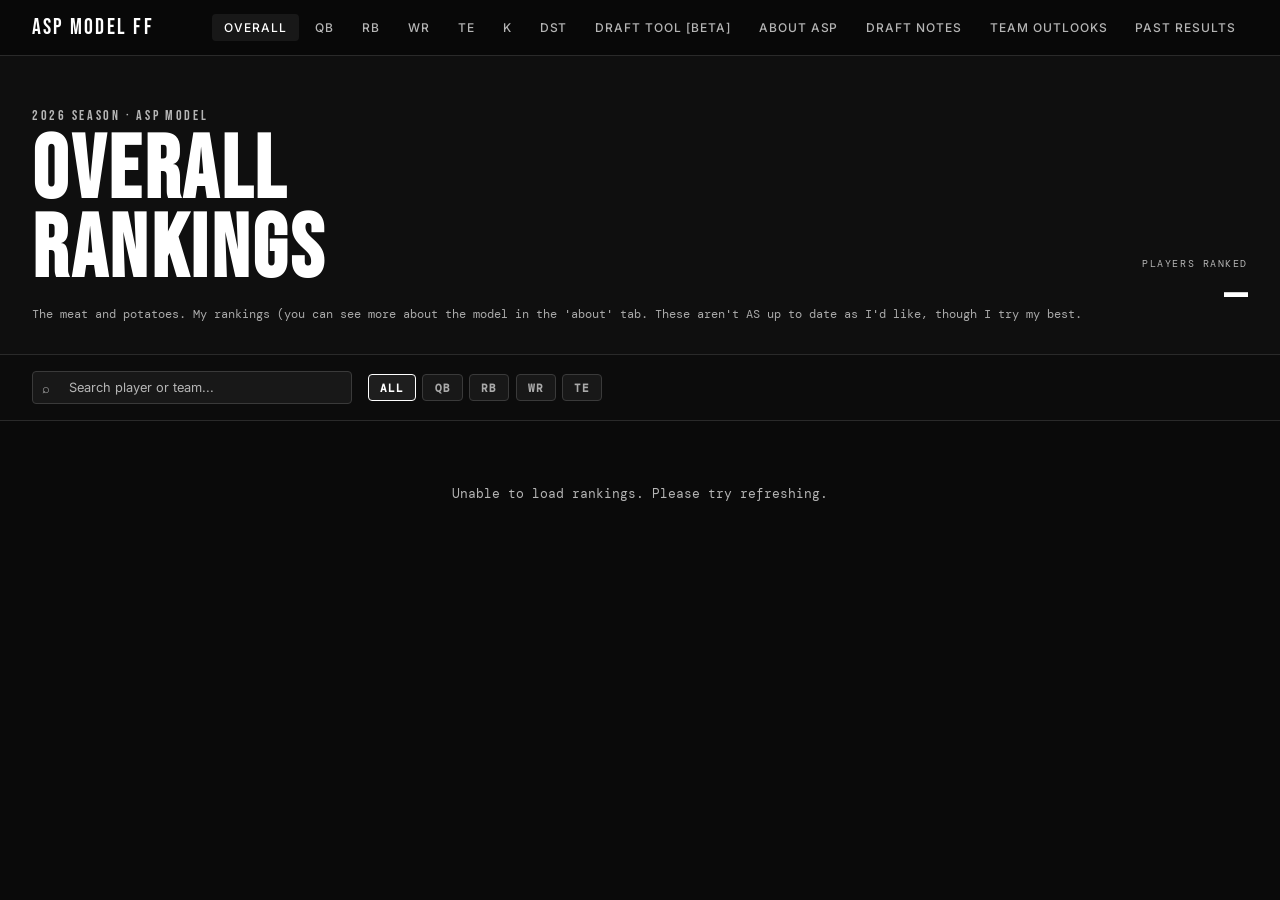
==== commit 3397107e: "Update index.html" ====
--- a/index.html
+++ b/index.html
@@ -1,101 +1,72 @@
 <!DOCTYPE html>
 <html lang="en">
 <head>
-  <!-- Google tag (gtag.js) -->
-<script async src="https://www.googletagmanager.com/gtag/js?id=G-QEQFCL7ZJY"></script>
-<script>
-  window.dataLayer = window.dataLayer || [];
-  function gtag(){dataLayer.push(arguments);}
-  gtag('js', new Date());
-
-  gtag('config', 'G-QEQFCL7ZJY');
-</script>
-<meta charset="UTF-8">
-<meta name="viewport" content="width=device-width, initial-scale=1.0">
-<title>Overall Rankings - ASP Model FF</title>
-<link href="https://fonts.googleapis.com/css2?family=Bebas+Neue&family=DM+Mono:wght@400;500&family=Inter:wght@300;400;500;600&display=swap" rel="stylesheet">
-
-<link href="https://fonts.googleapis.com/css2?family=Bebas+Neue&family=DM+Mono:wght@400;500&family=Inter:wght@300;400;500;600&display=swap" rel="stylesheet">
-<link rel="stylesheet" href="styles.css">
-  
+  <script async src="https://www.googletagmanager.com/gtag/js?id=G-QEQFCL7ZJY"></script>
+  <script>window.dataLayer=window.dataLayer||[];function gtag(){dataLayer.push(arguments);}gtag('js',new Date());gtag('config','G-QEQFCL7ZJY');</script>
+  <meta charset="UTF-8">
+  <meta name="viewport" content="width=device-width, initial-scale=1.0">
+  <link rel="icon" href="/favicon.ico">
+  <title>Overall Rankings - ASP Model FF</title>
+  <link href="https://fonts.googleapis.com/css2?family=Bebas+Neue&family=DM+Mono:wght@400;500&family=Inter:wght@300;400;500;600&display=swap" rel="stylesheet">
+  <link rel="stylesheet" href="styles.css">
+  <style>
+    .move-up    { color: #4caf50; font-size: 0.7rem; font-family: 'DM Mono', monospace; margin-left: 4px; }
+    .move-up2   { color: #00e676; font-size: 0.7rem; font-family: 'DM Mono', monospace; margin-left: 4px; font-weight: 700; }
+    .move-down  { color: #ef5350; font-size: 0.7rem; font-family: 'DM Mono', monospace; margin-left: 4px; }
+    .move-down2 { color: #b71c1c; font-size: 0.7rem; font-family: 'DM Mono', monospace; margin-left: 4px; font-weight: 700; }
+  </style>
 </head>
 <body>
-
 <nav>
   <a class="nav-brand" href="index.html">ASP Model FF</a>
   <div class="nav-links">
     <a href="index.html" class="active">Overall</a>
-    <a href="qb.html">QB</a>
-    <a href="rb.html">RB</a>
-    <a href="wr.html">WR</a>
-    <a href="te.html">TE</a>
-    <a href="k.html">K</a>
-    <a href="dst.html">DST</a>
-    <a href="draft.html">Draft Tool [BETA]</a>
-    <a href="about.html">About ASP</a>
-    <a href="draft-notes.html">Draft Notes</a>
-    <a href="team-outlooks.html">Team Outlooks</a>
-    <a href="years-past.html">Past Results</a>
+    <a href="qb.html">QB</a><a href="rb.html">RB</a><a href="wr.html">WR</a><a href="te.html">TE</a>
+    <a href="k.html">K</a><a href="dst.html">DST</a><a href="draft.html">Draft Tool [BETA]</a>
+    <a href="about.html">About ASP</a><a href="draft-notes.html">Draft Notes</a>
+    <a href="team-outlooks.html">Team Outlooks</a><a href="years-past.html">Past Results</a>
   </div>
-  <button class="hamburger" onclick="toggleDrawer()">
-    <span></span><span></span><span></span>
-  </button>
+  <button class="hamburger" onclick="toggleDrawer()"><span></span><span></span><span></span></button>
   <div class="drawer-overlay" onclick="toggleDrawer()"></div>
   <div class="drawer">
     <a href="index.html" class="active">Overall</a>
-    <a href="qb.html">QB</a>
-    <a href="rb.html">RB</a>
-    <a href="wr.html">WR</a>
-    <a href="te.html">TE</a>
-    <a href="k.html">K</a>
-    <a href="dst.html">DST</a>
-    <a href="draft.html">Draft Tool [BETA]</a>
-    <a href="about.html">About ASP</a>
-    <a href="draft-notes.html">Draft Notes</a>
-    <a href="team-outlooks.html">Team Outlooks</a>
-    <a href="years-past.html">Past Results</a>
+    <a href="qb.html">QB</a><a href="rb.html">RB</a><a href="wr.html">WR</a><a href="te.html">TE</a>
+    <a href="k.html">K</a><a href="dst.html">DST</a><a href="draft.html">Draft Tool [BETA]</a>
+    <a href="about.html">About ASP</a><a href="draft-notes.html">Draft Notes</a>
+    <a href="team-outlooks.html">Team Outlooks</a><a href="years-past.html">Past Results</a>
   </div>
 </nav>
-
 <div class="hero">
   <div class="hero-left">
     <div class="pos-badge">2026 Season · ASP Model</div>
     <h1>Overall<br>Rankings</h1>
-    <div class="hero-meta">Updates automatically. For round grades, see position tabs at top navigation. Half-PPR. Maybe other formats to come...</div>
+    <div class="hero-meta">The meat and potatoes. My rankings (you can see more about the model in the 'about' tab. These aren't AS up to date as I'd like, though I try my best.</div>
   </div>
   <div class="hero-right">
     <div class="asp-label">Players Ranked</div>
     <div class="player-count" id="player-count">—</div>
   </div>
 </div>
-
 <div class="controls">
   <div class="search-wrap">
     <span class="search-icon">⌕</span>
     <input type="text" id="search" placeholder="Search player or team..." oninput="filterTable()">
   </div>
   <div class="pos-filters">
-    <button class="pos-btn active" onclick="filterPos('ALL', this)">ALL</button>
-    <button class="pos-btn" onclick="filterPos('QB', this)">QB</button>
-    <button class="pos-btn" onclick="filterPos('RB', this)">RB</button>
-    <button class="pos-btn" onclick="filterPos('WR', this)">WR</button>
-    <button class="pos-btn" onclick="filterPos('TE', this)">TE</button>
+    <button class="pos-btn active" onclick="filterPos('ALL',this)">ALL</button>
+    <button class="pos-btn" onclick="filterPos('QB',this)">QB</button>
+    <button class="pos-btn" onclick="filterPos('RB',this)">RB</button>
+    <button class="pos-btn" onclick="filterPos('WR',this)">WR</button>
+    <button class="pos-btn" onclick="filterPos('TE',this)">TE</button>
   </div>
   <div class="last-updated" id="last-updated"></div>
 </div>
-
 <div class="table-wrap">
-  <div class="loading" id="loading">
-    <div class="spinner"></div>
-    <p>Fetching rankings...</p>
-  </div>
+  <div class="loading" id="loading"><div class="spinner"></div><p>Fetching rankings...</p></div>
   <table id="rankings-table" style="display:none">
     <thead>
       <tr>
-        <th>Rank</th>
-        <th>Player</th>
-        <th>Team</th>
-        <th>Pos</th>
+        <th>Rank</th><th>Player</th><th>Team</th><th>Pos</th>
         <th class="sortable sorted" id="asp-header">ASP v2 <span class="sort-arrow">↓</span></th>
       </tr>
     </thead>
@@ -103,7 +74,6 @@
   </table>
   <div class="error-msg" id="error-msg" style="display:none">Unable to load rankings. Please try refreshing.</div>
 </div>
-
 <div class="modal-overlay" id="modal-overlay" onclick="closeModal(event)">
   <div class="modal">
     <button class="modal-close" onclick="closeModalDirect()">✕</button>
@@ -113,160 +83,71 @@
     <div id="modal-notes"></div>
   </div>
 </div>
-
 <script>
-const SHEET_URL = 'https://docs.google.com/spreadsheets/d/e/2PACX-1vRR7MWIjXK8ZMZBUZScwDM3nmNX2OtFPbQ1Oe72qAsC2uisQG5TA2nb40jkvIcaiiIEM-EnLx_WGNPl/pub?gid=255609940&single=true&output=csv';
-
-const TEAM_COLORS = {
-  ARI:'#97233f',ATL:'#a71930',BAL:'#241773',BUF:'#00338d',CAR:'#0085ca',
-  CHI:'#c83803',CIN:'#fb4f14',CLE:'#ff3c00',DAL:'#003594',DEN:'#fb4f14',
-  DET:'#0076b6',GB:'#203731',HOU:'#03202f',IND:'#002c5f',JAX:'#006778',
-  KC:'#e31837',LAC:'#0080c6',LAR:'#003594',LV:'#000000',MIA:'#008e97',
-  MIN:'#4f2683',NE:'#c60c30',NO:'#D9D982',NYG:'#0b2265',NYJ:'#125740',
-  PHI:'#004c54',PIT:'#ffb612',SEA:'#29FF00',SF:'#aa0000',TB:'#d50a0a',
-  TEN:'#4b92db',WSH:'#773141',
-};
-
-const TEAM_NAMES = {
-  ARI:'Arizona\nCardinals',ATL:'Atlanta\nFalcons',BAL:'Baltimore\nRavens',
-  BUF:'Buffalo\nBills',CAR:'Carolina\nPanthers',CHI:'Chicago\nBears',
-  CIN:'Cincinnati\nBengals',CLE:'Cleveland\nBrowns',DAL:'Dallas\nCowboys',
-  DEN:'Denver\nBroncos',DET:'Detroit\nLions',GB:'Green Bay\nPackers',
-  HOU:'Houston\nTexans',IND:'Indianapolis\nColts',JAX:'Jacksonville\nJaguars',
-  KC:'Kansas City\nChiefs',LAC:'LA\nChargers',LAR:'LA\nRams',
-  LV:'Las Vegas\nRaiders',MIA:'Miami\nDolphins',MIN:'Minnesota\nVikings',
-  NE:'New England\nPatriots',NO:'New Orleans\nSaints',NYG:'New York\nGiants',
-  NYJ:'New York\nJets',PHI:'Philadelphia\nEagles',PIT:'Pittsburgh\nSteelers',
-  SEA:'Seattle\nSeahawks',SF:'San Francisco\n49ers',TB:'Tampa Bay\nBuccaneers',
-  TEN:'Tennessee\nTitans',WSH:'Washington\nCommanders',
-};
-
-let allRows = [];
-let sortAsc = false;
-let activePosFilter = 'ALL';
-
-function parseCSV(text) {
-  return text.trim().split('\n').map(line => {
-    const cols = []; let cur = ''; let inQ = false;
-    for (let i = 0; i < line.length; i++) {
-      if (line[i] === '"') { inQ = !inQ; }
-      else if (line[i] === ',' && !inQ) { cols.push(cur.trim()); cur = ''; }
-      else { cur += line[i]; }
-    }
-    cols.push(cur.trim()); return cols;
-  });
+const SHEET_URL    = 'https://docs.google.com/spreadsheets/d/e/2PACX-1vRR7MWIjXK8ZMZBUZScwDM3nmNX2OtFPbQ1Oe72qAsC2uisQG5TA2nb40jkvIcaiiIEM-EnLx_WGNPl/pub?gid=255609940&single=true&output=csv';
+const SNAPSHOT_URL = 'https://docs.google.com/spreadsheets/d/e/2PACX-1vRR7MWIjXK8ZMZBUZScwDM3nmNX2OtFPbQ1Oe72qAsC2uisQG5TA2nb40jkvIcaiiIEM-EnLx_WGNPl/pub?gid=1575221792&single=true&output=csv';
+const TEAM_COLORS = {ARI:'#97233f',ATL:'#a71930',BAL:'#241773',BUF:'#00338d',CAR:'#0085ca',CHI:'#c83803',CIN:'#fb4f14',CLE:'#ff3c00',DAL:'#003594',DEN:'#fb4f14',DET:'#0076b6',GB:'#203731',HOU:'#03202f',IND:'#002c5f',JAX:'#006778',KC:'#e31837',LAC:'#0080c6',LAR:'#003594',LV:'#000000',MIA:'#008e97',MIN:'#4f2683',NE:'#c60c30',NO:'#D9D982',NYG:'#0b2265',NYJ:'#125740',PHI:'#004c54',PIT:'#ffb612',SEA:'#29FF00',SF:'#aa0000',TB:'#d50a0a',TEN:'#4b92db',WSH:'#773141'};
+const TEAM_NAMES = {ARI:'Arizona\nCardinals',ATL:'Atlanta\nFalcons',BAL:'Baltimore\nRavens',BUF:'Buffalo\nBills',CAR:'Carolina\nPanthers',CHI:'Chicago\nBears',CIN:'Cincinnati\nBengals',CLE:'Cleveland\nBrowns',DAL:'Dallas\nCowboys',DEN:'Denver\nBroncos',DET:'Detroit\nLions',GB:'Green Bay\nPackers',HOU:'Houston\nTexans',IND:'Indianapolis\nColts',JAX:'Jacksonville\nJaguars',KC:'Kansas City\nChiefs',LAC:'LA\nChargers',LAR:'LA\nRams',LV:'Las Vegas\nRaiders',MIA:'Miami\nDolphins',MIN:'Minnesota\nVikings',NE:'New England\nPatriots',NO:'New Orleans\nSaints',NYG:'New York\nGiants',NYJ:'New York\nJets',PHI:'Philadelphia\nEagles',PIT:'Pittsburgh\nSteelers',SEA:'Seattle\nSeahawks',SF:'San Francisco\n49ers',TB:'Tampa Bay\nBuccaneers',TEN:'Tennessee\nTitans',WSH:'Washington\nCommanders'};
+let allRows=[],sortAsc=false,activePosFilter='ALL',movementMap={};
+function parseCSV(text){return text.trim().split('\n').map(line=>{const cols=[];let cur='';let inQ=false;for(let i=0;i<line.length;i++){if(line[i]==='"'){inQ=!inQ;}else if(line[i]===','&&!inQ){cols.push(cur.trim());cur='';}else{cur+=line[i];}}cols.push(cur.trim());return cols;});}
+function teamColor(a){return TEAM_COLORS[a]||'#bbbbbb';}
+function buildMovementMap(snapText){
+  const rows=parseCSV(snapText);if(!rows.length)return{};
+  const totalCols=rows[0].length;if(totalCols<2)return{};
+  const oldCol=Math.max(0,totalCols-4),newCol=totalCols-1;
+  const oldR={},newR={};
+  for(let r=1;r<rows.length;r++){
+    const oc=rows[r][oldCol]||'',nc=rows[r][newCol]||'';
+    if(oc.includes('|')){const[n,rk]=oc.split('|');if(n)oldR[n.trim()]=parseInt(rk);}
+    if(nc.includes('|')){const[n,rk]=nc.split('|');if(n)newR[n.trim()]=parseInt(rk);}
+  }
+  const map={};for(const name of Object.keys(newR)){if(oldR[name]!==undefined)map[name]=oldR[name]-newR[name];}
+  return map;
 }
-
-function teamColor(abbr) { return TEAM_COLORS[abbr] || '#bbbbbb'; }
-
-async function loadData() {
-  try {
-    const res = await fetch(SHEET_URL);
-    if (!res.ok) throw new Error('fetch failed');
-    const text = await res.text();
-    const rows = parseCSV(text);
-    allRows = rows.slice(1).filter(r => r[0] && r[0].trim());
-    document.getElementById('loading').style.display = 'none';
-    document.getElementById('rankings-table').style.display = 'table';
-    document.getElementById('player-count').textContent = allRows.length;
-    const masterCSV = await fetch('https://docs.google.com/spreadsheets/d/e/2PACX-1vRR7MWIjXK8ZMZBUZScwDM3nmNX2OtFPbQ1Oe72qAsC2uisQG5TA2nb40jkvIcaiiIEM-EnLx_WGNPl/pub?gid=255609940&single=true&output=csv');
-    const masterText = await masterCSV.text();
-    const masterRows = parseCSV(masterText);
-    const rawDate = masterRows[2] && masterRows[2][9] ? masterRows[2][9] : '';
-    const dateObj = rawDate ? new Date(rawDate) : null;
-    const formatted = dateObj ? dateObj.toLocaleDateString('en-US',{month:'long',day:'numeric',year:'numeric'}) : '';
-    document.getElementById('last-updated').textContent = formatted ? 'Updated: ' + formatted : '';
+function movementBadge(name){
+  const d=movementMap[name];if(!d||d===0)return'';
+  if(d>=15)return`<span class="move-up2" title="Up ${d} spots">▲▲${d}</span>`;
+  if(d>0)return`<span class="move-up" title="Up ${d} spots">▲${d}</span>`;
+  if(d<=-15)return`<span class="move-down2" title="Down ${Math.abs(d)} spots">▼▼${Math.abs(d)}</span>`;
+  return`<span class="move-down" title="Down ${Math.abs(d)} spots">▼${Math.abs(d)}</span>`;
+}
+async function loadData(){
+  try{
+    const[mainRes,snapRes]=await Promise.all([fetch(SHEET_URL),fetch(SNAPSHOT_URL)]);
+    const[mainText,snapText]=await Promise.all([mainRes.text(),snapRes.text()]);
+    const rows=parseCSV(mainText);
+    allRows=rows.slice(1).filter(r=>r[0]&&r[0].trim());
+    movementMap=buildMovementMap(snapText);
+    document.getElementById('loading').style.display='none';
+    document.getElementById('rankings-table').style.display='table';
+    document.getElementById('player-count').textContent=allRows.length;
+    const masterRows=parseCSV(mainText);
+    const rawDate=masterRows[2]&&masterRows[2][9]?masterRows[2][9]:'';
+    const dateObj=rawDate?new Date(rawDate):null;
+    const formatted=dateObj?dateObj.toLocaleDateString('en-US',{month:'long',day:'numeric',year:'numeric'}):'';
+    document.getElementById('last-updated').textContent=formatted?'Updated: '+formatted:'';
     renderTable(getFiltered());
-  } catch(e) {
-    document.getElementById('loading').style.display = 'none';
-    document.getElementById('error-msg').style.display = 'block';
-  }
+  }catch(e){document.getElementById('loading').style.display='none';document.getElementById('error-msg').style.display='block';}
 }
-
-function getFiltered() {
-  const q = document.getElementById('search').value.toLowerCase();
-  return allRows.filter(r => {
-    const pos = (r[2] || '').toUpperCase();
-    const posMatch = activePosFilter === 'ALL' || pos === activePosFilter || pos.startsWith(activePosFilter);
-    const searchMatch = !q || r.some(v => v.toLowerCase().includes(q));
-    return posMatch && searchMatch;
-  });
-}
-
-function renderTable(rows) {
-  const tbody = document.getElementById('table-body');
-  tbody.innerHTML = '';
-  rows.forEach((vals, i) => {
-    const tr = document.createElement('tr');
-    tr.style.cursor = 'pointer';
-    tr.addEventListener('click', () => openModal(vals));
-    tr.className = i === 0 ? 'rank-1' : i === 1 ? 'rank-2' : i === 2 ? 'rank-3' : '';
-    tr.style.animationDelay = Math.min(i * 0.015, 0.4) + 's';
-    const asp = parseFloat(vals[3]);
-    const team = (vals[1] || '').trim();
-    tr.innerHTML = `
-      <td>${i + 1}</td>
-      <td><span class="player-name">${vals[0] || '—'}</span></td>
-      <td><span class="team-badge" style="color:${teamColor(team)}">${team || '—'}</span></td>
-      <td><span class="pos-tag">${vals[2] || '—'}</span></td>
-      <td><span class="asp-score">${!isNaN(asp) ? asp.toFixed(2) : '—'}</span></td>
-    `;
+function getFiltered(){const q=document.getElementById('search').value.toLowerCase();return allRows.filter(r=>{const pos=(r[2]||'').toUpperCase();const posMatch=activePosFilter==='ALL'||pos===activePosFilter||pos.startsWith(activePosFilter);const searchMatch=!q||r.some(v=>v.toLowerCase().includes(q));return posMatch&&searchMatch;});}
+function renderTable(rows){
+  const tbody=document.getElementById('table-body');tbody.innerHTML='';
+  rows.forEach((vals,i)=>{
+    const tr=document.createElement('tr');tr.style.cursor='pointer';tr.addEventListener('click',()=>openModal(vals));
+    tr.className=i===0?'rank-1':i===1?'rank-2':i===2?'rank-3':'';tr.style.animationDelay=Math.min(i*0.015,0.4)+'s';
+    const asp=parseFloat(vals[3]),team=(vals[1]||'').trim(),name=vals[0]||'—';
+    tr.innerHTML=`<td>${i+1}</td><td><span class="player-name">${name}</span>${movementBadge(name)}</td><td><span class="team-badge" style="color:${teamColor(team)}">${team||'—'}</span></td><td><span class="pos-tag">${vals[2]||'—'}</span></td><td><span class="asp-score">${!isNaN(asp)?asp.toFixed(2):'—'}</span></td>`;
     tbody.appendChild(tr);
   });
 }
-
-function filterTable() { renderTable(getFiltered()); }
-
-function filterPos(pos, btn) {
-  activePosFilter = pos;
-  document.querySelectorAll('.pos-btn').forEach(b => b.classList.remove('active'));
-  btn.classList.add('active');
-  renderTable(getFiltered());
-}
-
-document.getElementById('asp-header').addEventListener('click', () => {
-  sortAsc = !sortAsc;
-  const arrow = document.querySelector('#asp-header .sort-arrow');
-  arrow.textContent = sortAsc ? '↑' : '↓';
-  allRows.sort((a, b) => {
-    const an = parseFloat(a[3]), bn = parseFloat(b[3]);
-    if (!isNaN(an) && !isNaN(bn)) return sortAsc ? an - bn : bn - an;
-    return 0;
-  });
-  renderTable(getFiltered());
-});
-
+function filterTable(){renderTable(getFiltered());}
+function filterPos(pos,btn){activePosFilter=pos;document.querySelectorAll('.pos-btn').forEach(b=>b.classList.remove('active'));btn.classList.add('active');renderTable(getFiltered());}
+document.getElementById('asp-header').addEventListener('click',()=>{sortAsc=!sortAsc;document.querySelector('#asp-header .sort-arrow').textContent=sortAsc?'↑':'↓';allRows.sort((a,b)=>{const an=parseFloat(a[3]),bn=parseFloat(b[3]);if(!isNaN(an)&&!isNaN(bn))return sortAsc?an-bn:bn-an;return 0;});renderTable(getFiltered());});
+function openModal(vals){document.getElementById('modal-pos').textContent='2026 Season';document.getElementById('modal-name').textContent=vals[0]||'—';document.getElementById('modal-stats').innerHTML=`<div class="modal-stat"><span class="modal-stat-label">Team</span><span class="modal-stat-value" style="color:#fff;white-space:pre-line;line-height:1.3">${TEAM_NAMES[(vals[1]||'').trim()]||vals[1]||'—'}</span></div><div class="modal-stat"><span class="modal-stat-label">Position</span><span class="modal-stat-value">${vals[2]||'—'}</span></div><div class="modal-stat"><span class="modal-stat-label">ASP v2</span><span class="modal-stat-value">${parseFloat(vals[3]).toFixed(2)||'—'}</span></div>`;const notes=vals[4]?vals[4].trim():'';document.getElementById('modal-notes').innerHTML=notes?`<p class="modal-notes">${notes}</p>`:`<p class="modal-no-notes">No notes yet.</p>`;document.getElementById('modal-overlay').classList.add('open');}
+function closeModal(e){if(e.target===document.getElementById('modal-overlay'))closeModalDirect();}
+function closeModalDirect(){document.getElementById('modal-overlay').classList.remove('open');}
+function toggleDrawer(){document.body.classList.toggle('drawer-open');}
 loadData();
-  function toggleDrawer() { document.body.classList.toggle('drawer-open'); }
-
-function openModal(vals) {
-  const tc = teamColor((vals[1] || '').trim());
-  document.getElementById('modal-pos').textContent = '2026 Season';
-  document.getElementById('modal-name').textContent = vals[0] || '—';
-  document.getElementById('modal-stats').innerHTML = `
-    <div class="modal-stat">
-      <span class="modal-stat-label">Team</span>
-      <span class="modal-stat-value" style="color:#ffffff; white-space:pre-line; line-height:1.3">${TEAM_NAMES[vals[1].trim()] || vals[1] || '—'}</span>
-    </div>
-    <div class="modal-stat">
-      <span class="modal-stat-label">Position</span>
-      <span class="modal-stat-value">${vals[2] || '—'}</span>
-    </div>
-    <div class="modal-stat">
-      <span class="modal-stat-label">ASP v2</span>
-      <span class="modal-stat-value">${parseFloat(vals[3]).toFixed(2) || '—'}</span>
-    </div>
-  `;
-  const notes = vals[4] ? vals[4].trim() : '';
-  document.getElementById('modal-notes').innerHTML = notes
-    ? `<p class="modal-notes">${notes}</p>`
-    : `<p class="modal-no-notes">No notes yet.</p>`;
-  document.getElementById('modal-overlay').classList.add('open');
-}
-
-function closeModal(e) { if (e.target === document.getElementById('modal-overlay')) closeModalDirect(); }
-function closeModalDirect() { document.getElementById('modal-overlay').classList.remove('open'); }
-  
 </script>
 </body>
 </html>
--- a/styles.css
+++ b/styles.css
@@ -329,12 +329,13 @@
   background: var(--surface); transition: background 0.15s;
   user-select: none; position: relative; overflow: hidden;
 }
-.team-header:hover { background: #202020; }
+.team-header:hover { background: #474747; }
 .team-color-bar { position: absolute; left: 0; top: 0; bottom: 0; width: 5px; }
 .team-watermark {
   position: absolute; right: 120px; top: 50%; transform: translateY(-50%);
   font-family: 'Bebas Neue', sans-serif; font-size: 4rem; letter-spacing: 0.05em;
-  opacity: 0.20; pointer-events: none; line-height: 1;
+  opacity: 0.40; pointer-events: none; line-height: 1;
+  text-shadow: 0 0 20px currentColor, 0 0 50px currentColor;
 }
 .team-rank {
   font-family: 'Bebas Neue', sans-serif; font-size: 2rem; color: #555;
@@ -352,7 +353,7 @@
 .team-body {
   max-height: 0; overflow: hidden;
   transition: max-height 0.4s ease, padding 0.3s ease;
-  padding: 0 1.25rem; background: #0e0e0e;
+  padding: 0 1.25rem; background: #1a1a1a;
 }
 .team-section.open .team-body { max-height: 2000px; padding: 1.25rem 1.25rem 1.25rem 1.5rem; }
 .team-body p { color: #ccc; line-height: 1.75; margin-bottom: 1rem; font-size: 0.95rem; }
